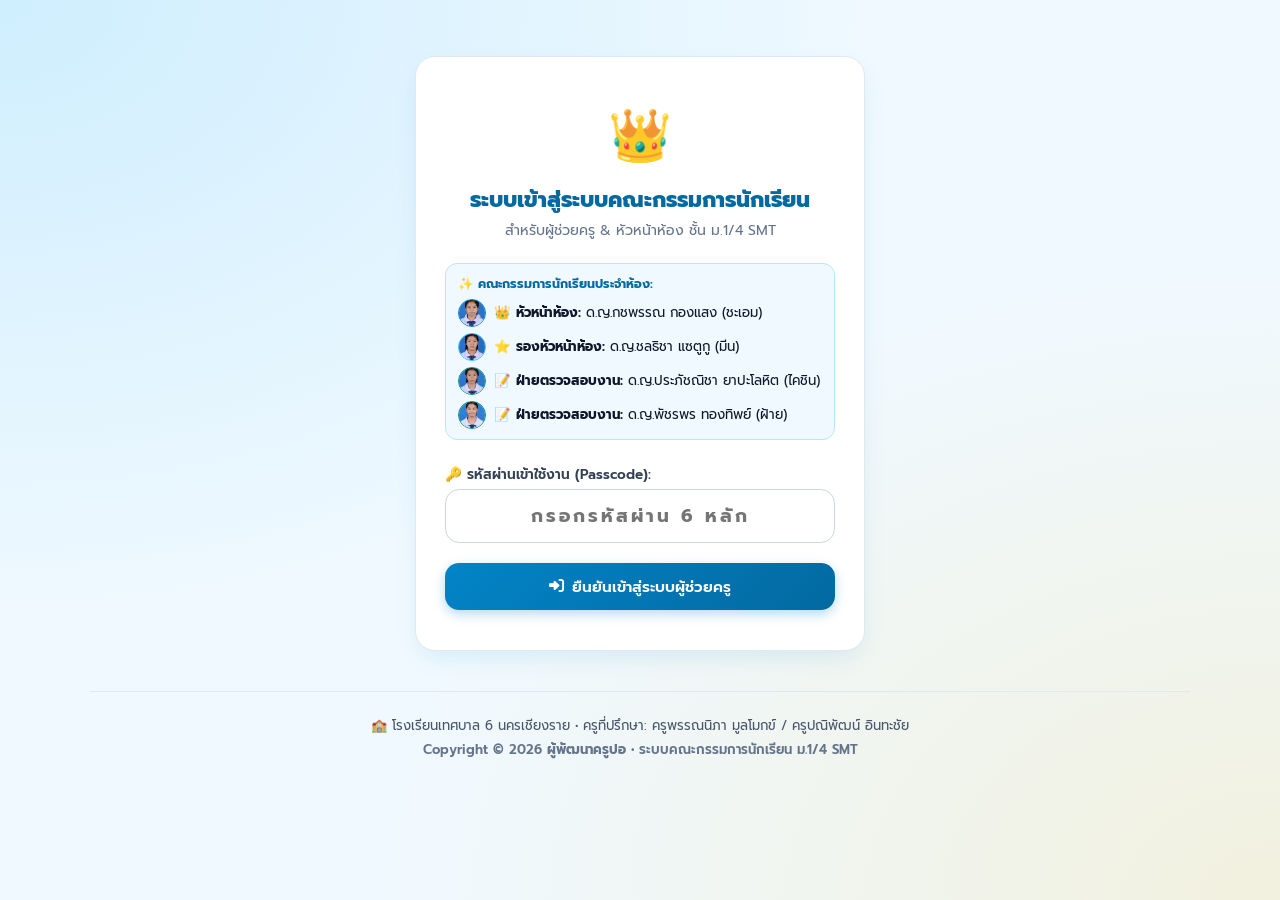
==== leader.html @ 13d7a7a7 "feat: enable bidirectional live task sync between teacher dashboard and student leader portal with t" ====
<!DOCTYPE html>
<html lang="th">
<head>
    <meta charset="UTF-8">
    <meta name="viewport" content="width=device-width, initial-scale=1.0">
    <meta name="theme-color" content="#0284c7">
    <meta name="mobile-web-app-capable" content="yes">
    <meta name="apple-mobile-web-app-capable" content="yes">
    <meta name="apple-mobile-web-app-status-bar-style" content="default">
    <meta name="apple-mobile-web-app-title" content="หัวหน้าห้อง ม.1/4">
    <link rel="manifest" href="manifest.json">
    <link rel="apple-touch-icon" href="apple-touch-icon.png">
    <link rel="icon" type="image/png" href="icon-192.png">
    <link rel="stylesheet" href="https://cdnjs.cloudflare.com/ajax/libs/font-awesome/6.4.0/css/all.min.css">
    <link href="https://fonts.googleapis.com/css2?family=Prompt:wght@300;400;500;600;700;800&family=Mitr:wght@400;500;600;700&family=Sarabun:wght@300;400;500;600;700&display=swap" rel="stylesheet">
    <style>
        :root {
            --primary: #0284c7;
            --primary-light: #38bdf8;
            --primary-dark: #0369a1;
            --accent-gold: #f59e0b;
            --accent-pink: #ec4899;
            --bg-main: #f0f9ff;
            --bg-card: #ffffff;
            --text-main: #0f172a;
            --text-muted: #475569;
            --radius-md: 14px;
            --radius-lg: 20px;
            --shadow-soft: 0 10px 25px -5px rgba(2, 132, 199, 0.12);
        }

        * {
            box-sizing: border-box;
            margin: 0;
            padding: 0;
            font-family: 'Prompt', 'Mitr', 'Sarabun', sans-serif;
        }

        body {
            background-color: var(--bg-main);
            background-image: 
                radial-gradient(at 0% 0%, rgba(56, 189, 248, 0.18) 0px, transparent 50%),
                radial-gradient(at 100% 100%, rgba(251, 191, 36, 0.15) 0px, transparent 50%);
            color: var(--text-main);
            min-height: 100vh;
            padding: 1rem;
        }

        .container {
            max-width: 1100px;
            margin: 0 auto;
        }

        /* Header Panel */
        header {
            background: linear-gradient(135deg, #0284c7 0%, #0369a1 100%);
            color: #ffffff;
            border-radius: var(--radius-lg);
            padding: 1.4rem 1.8rem;
            margin-bottom: 1.2rem;
            box-shadow: 0 8px 25px rgba(2, 132, 199, 0.25);
            display: flex;
            justify-content: space-between;
            align-items: center;
            flex-wrap: wrap;
            gap: 1rem;
        }

        .header-title {
            display: flex;
            align-items: center;
            gap: 14px;
        }

        .leader-badge-icon {
            width: 54px;
            height: 54px;
            background: linear-gradient(135deg, #fef08a 0%, #f59e0b 100%);
            border-radius: 50%;
            display: flex;
            align-items: center;
            justify-content: center;
            font-size: 1.7rem;
            color: #78350f;
            box-shadow: 0 4px 14px rgba(245, 158, 11, 0.45);
            border: 3px solid #ffffff;
        }

        .header-text h1 {
            font-size: 1.35rem;
            font-weight: 800;
            line-height: 1.25;
        }

        .header-text p {
            font-size: 0.86rem;
            opacity: 0.95;
            margin-top: 2px;
        }

        /* Student Officers Banner Box */
        .officers-card {
            background: linear-gradient(135deg, #ffffff 0%, #f0f9ff 100%);
            border: 1.5px solid #bae6fd;
            border-radius: var(--radius-lg);
            padding: 1.2rem 1.5rem;
            margin-bottom: 1.2rem;
            box-shadow: 0 4px 15px rgba(2, 132, 199, 0.06);
        }

        .officers-grid {
            display: grid;
            grid-template-columns: repeat(auto-fit, minmax(280px, 1fr));
            gap: 12px;
            margin-top: 10px;
        }

        .officer-chip {
            background: #ffffff;
            border: 1px solid #e2e8f0;
            border-radius: var(--radius-md);
            padding: 10px 14px;
            display: flex;
            align-items: center;
            gap: 12px;
            box-shadow: 0 2px 8px rgba(0,0,0,0.03);
            transition: transform 0.2s ease;
        }
        .officer-chip:hover {
            transform: translateY(-2px);
            border-color: #38bdf8;
        }

        .officer-img {
            width: 46px;
            height: 46px;
            border-radius: 50%;
            object-fit: cover;
            border: 2px solid #0284c7;
            flex-shrink: 0;
            box-shadow: 0 2px 6px rgba(0,0,0,0.1);
        }

        .officer-tag {
            font-size: 0.72rem;
            font-weight: 700;
            padding: 2px 8px;
            border-radius: 10px;
            display: inline-block;
            margin-bottom: 2px;
        }
        .tag-leader { background: #fef3c7; color: #92400e; border: 1px solid #fde047; }
        .tag-deputy { background: #e0f2fe; color: #0369a1; border: 1px solid #bae6fd; }

        /* Login Card */
        .auth-card {
            background: #ffffff;
            border-radius: var(--radius-lg);
            padding: 2.5rem 1.8rem;
            max-width: 450px;
            margin: 2.5rem auto;
            text-align: center;
            box-shadow: var(--shadow-soft);
            border: 1px solid #e2e8f0;
        }

        .form-control {
            width: 100%;
            padding: 12px 14px;
            border: 1.5px solid #cbd5e1;
            border-radius: var(--radius-md);
            font-size: 0.95rem;
            outline: none;
            transition: all 0.2s ease;
        }
        .form-control:focus {
            border-color: #0284c7;
            box-shadow: 0 0 0 3px rgba(56, 189, 248, 0.25);
        }

        .btn {
            padding: 10px 20px;
            border-radius: var(--radius-md);
            font-size: 0.92rem;
            font-weight: 600;
            cursor: pointer;
            border: none;
            transition: all 0.2s ease;
            display: inline-flex;
            align-items: center;
            justify-content: center;
            gap: 8px;
        }

        .btn-primary {
            background: linear-gradient(135deg, #0284c7 0%, #0369a1 100%);
            color: #ffffff;
            box-shadow: 0 4px 12px rgba(2, 132, 199, 0.3);
        }
        .btn-primary:hover {
            transform: translateY(-1px);
            box-shadow: 0 6px 16px rgba(2, 132, 199, 0.4);
        }

        .btn-danger-sm {
            background: #ef4444;
            color: #ffffff;
            font-size: 0.78rem;
            padding: 4px 8px;
            border-radius: 6px;
        }

        /* Navigation Tabs */
        .nav-tabs {
            display: flex;
            gap: 8px;
            margin-bottom: 1.2rem;
            overflow-x: auto;
            padding-bottom: 4px;
        }

        .tab-btn {
            background: #ffffff;
            border: 1px solid #e2e8f0;
            color: var(--text-muted);
            padding: 11px 18px;
            border-radius: var(--radius-md);
            font-size: 0.9rem;
            font-weight: 600;
            cursor: pointer;
            white-space: nowrap;
            display: flex;
            align-items: center;
            gap: 8px;
            transition: all 0.2s ease;
        }

        .tab-btn i {
            color: #0284c7;
        }

        .tab-btn.active {
            background: #0284c7;
            color: #ffffff;
            border-color: #0284c7;
            box-shadow: 0 4px 12px rgba(2, 132, 199, 0.25);
        }
        .tab-btn.active i {
            color: #ffffff;
        }

        .tab-content {
            display: none;
        }
        .tab-content.active {
            display: block;
        }

        /* Panels & Cards */
        .card {
            background: #ffffff;
            border-radius: var(--radius-lg);
            padding: 1.4rem;
            margin-bottom: 1.2rem;
            border: 1px solid #e2e8f0;
            box-shadow: var(--shadow-soft);
        }

        .table-responsive {
            overflow-x: auto;
        }

        table {
            width: 100%;
            border-collapse: collapse;
            font-size: 0.88rem;
            text-align: left;
        }

        th {
            background: #f0f9ff;
            color: #0369a1;
            padding: 10px 12px;
            font-weight: 700;
            border-bottom: 2px solid #bae6fd;
            white-space: nowrap;
        }

        td {
            padding: 10px 12px;
            border-bottom: 1px solid #f1f5f9;
        }

        tr:hover {
            background: #f8fafc;
        }

        .badge {
            padding: 4px 10px;
            border-radius: 12px;
            font-size: 0.78rem;
            font-weight: 600;
            display: inline-block;
        }
        .badge-success { background: #dcfce7; color: #15803d; }
        .badge-warning { background: #fef3c7; color: #b45309; }
        .badge-danger { background: #fee2e2; color: #b91c1c; }
        .badge-blue { background: #e0f2fe; color: #0369a1; }
        .badge-purple { background: #f3e8ff; color: #7e22ce; }

        footer {
            text-align: center;
            padding: 1.5rem 0;
            color: var(--text-muted);
            font-size: 0.82rem;
            border-top: 1px solid #e2e8f0;
            margin-top: 2rem;
        }
    </style>
</head>
<body>

    <div class="container">

        <!-- Login Screen -->
        <div id="auth-screen" class="auth-card">
            <div style="font-size:3.2rem; margin-bottom:8px;">👑</div>
            <h2 style="color:#0369a1; font-weight:800; font-size:1.35rem; margin-bottom:4px;">ระบบเข้าสู่ระบบคณะกรรมการนักเรียน</h2>
            <p style="color:#64748b; font-size:0.88rem; margin-bottom:1.4rem;">สำหรับผู้ช่วยครู & หัวหน้าห้อง ชั้น ม.1/4 SMT</p>

            <!-- Student Leaders Preview Badges -->
            <div style="background:#f0f9ff; border:1px solid #bae6fd; border-radius:12px; padding:10px 12px; margin-bottom:1.5rem; text-align:left;">
                <div style="font-size:0.78rem; font-weight:700; color:#0369a1; margin-bottom:6px;">✨ คณะกรรมการนักเรียนประจำห้อง:</div>
                <div style="display:flex; flex-direction:column; gap:6px;">
                    <div style="display:flex; align-items:center; gap:8px; font-size:0.83rem;">
                        <img src="photos/19186.jpg" onerror="this.src='https://ui-avatars.com/api/?name=K+K&background=0284c7&color=fff'" style="width:28px; height:28px; border-radius:50%; object-fit:cover; border:1px solid #0284c7;">
                        <span>👑 <strong>หัวหน้าห้อง:</strong> ด.ญ.กชพรรณ กองแสง (ชะเอม)</span>
                    </div>
                    <div style="display:flex; align-items:center; gap:8px; font-size:0.83rem;">
                        <img src="photos/19187.jpg" onerror="this.src='https://ui-avatars.com/api/?name=C+S&background=38bdf8&color=fff'" style="width:28px; height:28px; border-radius:50%; object-fit:cover; border:1px solid #38bdf8;">
                        <span>⭐ <strong>รองหัวหน้าห้อง:</strong> ด.ญ.ชลธิชา แซตูกู (มีน)</span>
                    </div>
                    <div style="display:flex; align-items:center; gap:8px; font-size:0.83rem;">
                        <img src="photos/19201.jpg" onerror="this.src='https://ui-avatars.com/api/?name=P+Y&background=059669&color=fff'" style="width:28px; height:28px; border-radius:50%; object-fit:cover; border:1px solid #059669;">
                        <span>📝 <strong>ฝ่ายตรวจสอบงาน:</strong> ด.ญ.ประภัชณิชา ยาปะโลหิต (ไคชิน)</span>
                    </div>
                    <div style="display:flex; align-items:center; gap:8px; font-size:0.83rem;">
                        <img src="photos/19203.jpg" onerror="this.src='https://ui-avatars.com/api/?name=P+T&background=059669&color=fff'" style="width:28px; height:28px; border-radius:50%; object-fit:cover; border:1px solid #059669;">
                        <span>📝 <strong>ฝ่ายตรวจสอบงาน:</strong> ด.ญ.พัชรพร ทองทิพย์ (ฝ้าย)</span>
                    </div>
                </div>
            </div>

            <form id="form-leader-login" onsubmit="event.preventDefault(); handleLeaderLogin();">
                <div style="margin-bottom:1.2rem; text-align:left;">
                    <label style="font-size:0.85rem; font-weight:600; color:#334155; display:block; margin-bottom:4px;">🔑 รหัสผ่านเข้าใช้งาน (Passcode):</label>
                    <input type="password" id="leader-pin-input" class="form-control" placeholder="กรอกรหัสผ่าน 6 หลัก" required style="text-align:center; font-size:1.15rem; letter-spacing:3px; font-weight:700;">
                </div>
                <button type="submit" class="btn btn-primary" style="width:100%; padding:12px; font-size:0.95rem;">
                    <i class="fa-solid fa-right-to-bracket"></i> ยืนยันเข้าสู่ระบบผู้ช่วยครู
                </button>
            </form>
        </div>

        <!-- Main Leader App Portal -->
        <div id="leader-portal-screen" style="display:none;">

            <!-- Header -->
            <header>
                <div class="header-title">
                    <div class="leader-badge-icon">👑</div>
                    <div class="header-text">
                        <h1>ระบบผู้ช่วยครู & คณะกรรมการนักเรียน (ม.1/4 SMT)</h1>
                        <p>🏫 โรงเรียนเทศบาล 6 นครเชียงราย • ห้องเรียนประจำ 332</p>
                    </div>
                </div>
                <div style="display:flex; gap:8px; align-items:center; flex-wrap:wrap;">
                    <button type="button" class="btn btn-pwa-install" onclick="showPwaInstallModal()" style="background:#fef3c7; color:#92400e; border:1px solid #fde68a; font-size:0.85rem; font-weight:700; display:inline-flex; align-items:center; gap:6px;">
                        <i class="fa-solid fa-mobile-screen"></i> 📲 ติดตั้งลงมือถือ
                    </button>
                    <button onclick="handleLeaderLogout()" class="btn" style="background:rgba(255,255,255,0.2); color:#fff; border:1px solid rgba(255,255,255,0.4); font-size:0.85rem;">
                        <i class="fa-solid fa-right-from-bracket"></i> ออกจากระบบ
                    </button>
                </div>
            </header>

            <!-- Student Officers Showcase Box -->
            <div class="officers-card">
                <div style="display:flex; justify-content:space-between; align-items:center; flex-wrap:wrap; gap:8px;">
                    <h3 style="font-size:1rem; color:#0369a1; margin:0; display:flex; align-items:center; gap:8px;">
                        <i class="fa-solid fa-award" style="color:#f59e0b;"></i> คณะกรรมการประจำห้อง ม.1/4 SMT (ปีการศึกษา 2569)
                    </h3>
                    <span style="font-size:0.78rem; background:#e0f2fe; color:#0284c7; padding:3px 10px; border-radius:12px; font-weight:600;">✨ ผู้ช่วยครูประจำชั้น</span>
                </div>
                <div class="officers-grid">
                    <div class="officer-chip">
                        <img src="photos/19186.jpg" onerror="this.src='https://ui-avatars.com/api/?name=K+K&background=0284c7&color=fff'" class="officer-img">
                        <div>
                            <span class="officer-tag tag-leader">👑 หัวหน้าห้อง</span>
                            <div style="font-size:0.9rem; font-weight:700; color:#0f172a;">ด.ญ.กชพรรณ กองแสง (ชะเอม)</div>
                            <div style="font-size:0.78rem; color:#64748b;">เลขที่ 18 | รหัสประจำตัว 19186</div>
                        </div>
                    </div>

                    <div class="officer-chip">
                        <img src="photos/19187.jpg" onerror="this.src='https://ui-avatars.com/api/?name=C+S&background=38bdf8&color=fff'" class="officer-img">
                        <div>
                            <span class="officer-tag tag-deputy">⭐ รองหัวหน้าห้อง</span>
                            <div style="font-size:0.9rem; font-weight:700; color:#0f172a;">ด.ญ.ชลธิชา แซตูกู (มีน)</div>
                            <div style="font-size:0.78rem; color:#64748b;">เลขที่ 19 | รหัสประจำตัว 19187</div>
                        </div>
                    </div>

                    <div class="officer-chip">
                        <img src="photos/19201.jpg" onerror="this.src='https://ui-avatars.com/api/?name=P+Y&background=059669&color=fff'" class="officer-img" style="border-color:#059669;">
                        <div>
                            <span class="officer-tag" style="background:#d1fae5; color:#047857; border:1px solid #a7f3d0;">📝 ฝ่ายตรวจสอบงาน</span>
                            <div style="font-size:0.9rem; font-weight:700; color:#0f172a;">ด.ญ.ประภัชณิชา ยาปะโลหิต (ไคชิน)</div>
                            <div style="font-size:0.78rem; color:#64748b;">เลขที่ 33 | รหัสประจำตัว 19201</div>
                        </div>
                    </div>

                    <div class="officer-chip">
                        <img src="photos/19203.jpg" onerror="this.src='https://ui-avatars.com/api/?name=P+T&background=059669&color=fff'" class="officer-img" style="border-color:#059669;">
                        <div>
                            <span class="officer-tag" style="background:#d1fae5; color:#047857; border:1px solid #a7f3d0;">📝 ฝ่ายตรวจสอบงาน</span>
                            <div style="font-size:0.9rem; font-weight:700; color:#0f172a;">ด.ญ.พัชรพร ทองทิพย์ (ฝ้าย)</div>
                            <div style="font-size:0.78rem; color:#64748b;">เลขที่ 35 | รหัสประจำตัว 19203</div>
                        </div>
                    </div>
                </div>
            </div>

            <!-- Navigation Tabs -->
            <div class="nav-tabs">
                <button class="tab-btn active" onclick="switchLeaderTab('tab-tasks')">
                    <i class="fa-solid fa-list-check"></i> 1. เช็คงานค้างเพื่อนในห้อง
                </button>
                <button class="tab-btn" onclick="switchLeaderTab('tab-midterm')">
                    <i class="fa-solid fa-square-poll-vertical"></i> 2. ดูคะแนนกลางภาครวม
                </button>
                <button class="tab-btn" onclick="switchLeaderTab('tab-schedule')">
                    <i class="fa-solid fa-calendar-days"></i> 3. ตารางเรียน ม.1/4
                </button>
                <button class="tab-btn" onclick="switchLeaderTab('tab-duty')">
                    <i class="fa-solid fa-broom"></i> 4. ตารางเวร ม.1/4
                </button>
            </div>

            <!-- Tab 1: Homework Tasks Management -->
            <div id="tab-tasks" class="tab-content active">
                <div class="card">
                    
                    <!-- Add Task Form Box -->
                    <div style="background:#f8fafc; border:1.5px solid #e2e8f0; border-radius:14px; padding:1.2rem; margin-bottom:1.5rem;">
                        <div style="display:flex; justify-content:space-between; align-items:center; margin-bottom:12px;">
                            <h3 style="font-size:1.05rem; color:#0369a1; margin:0; display:flex; align-items:center; gap:8px;">
                                <i class="fa-solid fa-file-circle-plus" style="color:#0284c7;"></i> สั่งการบ้าน / เพิ่มรายการภาระงานค้างใหม่:
                            </h3>
                            <span style="font-size:0.75rem; background:#dcfce7; color:#166534; padding:2px 8px; border-radius:6px; font-weight:700;">
                                🟢 ออนไลน์เรียลไทม์
                            </span>
                        </div>

                        <form id="form-add-leader-task" onsubmit="event.preventDefault(); saveLeaderNewTask();">
                            <div style="display:grid; grid-template-columns: repeat(auto-fit, minmax(220px, 1fr)); gap:12px; margin-bottom:12px;">
                                <div>
                                    <label style="font-size:0.82rem; font-weight:700; color:#334155; display:block; margin-bottom:4px;">📚 1. เลือกรายวิชา:</label>
                                    <select id="leader-task-subject" class="form-control" required style="font-weight:600; color:#0f172a;">
                                        <option value="">-- กรุณาเลือกรายวิชา --</option>
                                        <option value="คณิตศาสตร์พื้นฐาน">📐 คณิตศาสตร์พื้นฐาน</option>
                                        <option value="คณิตศาสตร์เพิ่มเติม 1">📊 คณิตศาสตร์เพิ่มเติม 1</option>
                                        <option value="คณิตศาสตร์เพิ่มเติม 2">📈 คณิตศาสตร์เพิ่มเติม 2</option>
                                        <option value="ภาษาไทย">📖 ภาษาไทย</option>
                                        <option value="ภาษาอังกฤษพื้นฐาน">🇬🇧 ภาษาอังกฤษพื้นฐาน</option>
                                        <option value="ภาษาอังกฤษเพื่อการสื่อสาร">🗣️ ภาษาอังกฤษเพื่อการสื่อสาร</option>
                                        <option value="ภาษาอังกฤษ อ่าน-เขียน">✍️ ภาษาอังกฤษ อ่าน-เขียน</option>
                                        <option value="วิทยาศาสตร์พื้นฐาน">🔬 วิทยาศาสตร์พื้นฐาน</option>
                                        <option value="วิทยาศาสตร์โลกทั้งระบบ (SMT)">🌍 วิทยาศาสตร์โลกทั้งระบบ (SMT)</option>
                                        <option value="วิทยาศาสตร์ปฏิบัติการ (SMT)">🧪 วิทยาศาสตร์ปฏิบัติการ (SMT)</option>
                                        <option value="สังคมศึกษา">🌏 สังคมศึกษา</option>
                                        <option value="ประวัติศาสตร์">🏛️ ประวัติศาสตร์</option>
                                        <option value="ภาษาจีน">🇨🇳 ภาษาจีน</option>
                                        <option value="สุขศึกษาและพลศึกษา">⚽ สุขศึกษาและพลศึกษา</option>
                                        <option value="ศิลปะ/ดนตรี/นาฏศิลป์">🎨 ศิลปะ/ดนตรี/นาฏศิลป์</option>
                                        <option value="การงานอาชีพ/คอมพิวเตอร์">💻 การงานอาชีพ/คอมพิวเตอร์</option>
                                        <option value="กิจกรรมแนะแนว/โฮมรูม">🏫 กิจกรรมแนะแนว/โฮมรูม</option>
                                    </select>
                                </div>
                                <div>
                                    <label style="font-size:0.82rem; font-weight:700; color:#334155; display:block; margin-bottom:4px;">📝 2. ชื่องาน / ภาระงานที่สั่ง:</label>
                                    <input type="text" id="leader-task-title" class="form-control" placeholder="เช่น แบบฝึกหัดหน้า 45 ข้อ 1-5" required>
                                </div>
                                <div>
                                    <label style="font-size:0.82rem; font-weight:700; color:#334155; display:block; margin-bottom:4px;">📅 3. กำหนดส่ง:</label>
                                    <input type="text" id="leader-task-due" class="form-control" placeholder="เช่น วันศุกร์นี้, 15 ส.ค., ในคาบถัดไป" required>
                                </div>
                            </div>

                            <!-- Target Students Option Selector -->
                            <div style="background:#ffffff; border:1px solid #cbd5e1; border-radius:10px; padding:12px; margin-bottom:12px;">
                                <label style="font-size:0.82rem; font-weight:700; color:#334155; display:block; margin-bottom:8px;">
                                    🎯 4. กำหนดนักเรียนที่ต้องส่งงานนี้:
                                </label>
                                <div style="display:flex; gap:16px; flex-wrap:wrap; margin-bottom:8px;">
                                    <label style="display:flex; align-items:center; gap:6px; cursor:pointer; font-size:0.85rem; font-weight:600; color:#0369a1;">
                                        <input type="radio" name="leader_target_mode" value="all" checked onchange="toggleLeaderTargetMode(this.value)">
                                        <span>👥 สั่งงานทั้งห้อง (39 คน) [ค่าเริ่มต้น]</span>
                                    </label>
                                    <label style="display:flex; align-items:center; gap:6px; cursor:pointer; font-size:0.85rem; font-weight:600; color:#dc2626;">
                                        <input type="radio" name="leader_target_mode" value="custom" onchange="toggleLeaderTargetMode(this.value)">
                                        <span>⚠️ ระบุเฉพาะเพื่อนที่ค้างส่ง (เลือกรายบุคคล)</span>
                                    </label>
                                </div>

                                <!-- Custom Student Picker Grid -->
                                <div id="leader-student-picker-box" style="display:none; border-top:1px dashed #bae6fd; padding-top:10px; margin-top:6px;">
                                    <div style="display:flex; justify-content:space-between; align-items:center; margin-bottom:8px; flex-wrap:wrap; gap:6px;">
                                        <span style="font-size:0.8rem; font-weight:700; color:#dc2626;">
                                            <i class="fa-solid fa-list-check"></i> ติ๊ก ✔️ หน้าชื่อเพื่อนที่ค้างส่ง:
                                        </span>
                                        <div style="display:flex; gap:6px; flex-wrap:wrap;">
                                            <button type="button" onclick="setLeaderGroupCbs(1, 10)" style="background:#e0f2fe; color:#0369a1; border:1px solid #bae6fd; font-size:0.75rem; padding:2px 8px; border-radius:4px; cursor:pointer; font-weight:600;">เลขที่ 1-10</button>
                                            <button type="button" onclick="setLeaderGroupCbs(11, 20)" style="background:#fef3c7; color:#92400e; border:1px solid #fde68a; font-size:0.75rem; padding:2px 8px; border-radius:4px; cursor:pointer; font-weight:600;">เลขที่ 11-20</button>
                                            <button type="button" onclick="setLeaderGroupCbs(21, 30)" style="background:#dcfce7; color:#166534; border:1px solid #bbf7d0; font-size:0.75rem; padding:2px 8px; border-radius:4px; cursor:pointer; font-weight:600;">เลขที่ 21-30</button>
                                            <button type="button" onclick="setLeaderGroupCbs(31, 39)" style="background:#fae8ff; color:#86198f; border:1px solid #f5d0fe; font-size:0.75rem; padding:2px 8px; border-radius:4px; cursor:pointer; font-weight:600;">เลขที่ 31-39</button>
                                            <button type="button" onclick="setLeaderAllCbs(true)" style="background:#0284c7; color:#fff; border:none; font-size:0.75rem; padding:2px 8px; border-radius:4px; cursor:pointer; font-weight:600;">เลือกทั้งหมด</button>
                                            <button type="button" onclick="setLeaderAllCbs(false)" style="background:#f1f5f9; color:#64748b; border:1px solid #cbd5e1; font-size:0.75rem; padding:2px 8px; border-radius:4px; cursor:pointer; font-weight:600;">ล้างออก</button>
                                        </div>
                                    </div>
                                    <div id="leader-student-checklist-grid" style="display:grid; grid-template-columns: repeat(auto-fit, minmax(210px, 1fr)); gap:6px; max-height:260px; overflow-y:auto; padding:4px;">
                                        <!-- Rendered by JS -->
                                    </div>
                                </div>
                            </div>

                            <!-- 5. Smart Photo / File Attachment Section -->
                            <div style="background:#f0f9ff; border:1.5px dashed #7dd3fc; border-radius:10px; padding:12px 14px; margin-bottom:14px;">
                                <div style="display:flex; justify-content:space-between; align-items:center; flex-wrap:wrap; gap:8px; margin-bottom:8px;">
                                    <span style="font-size:0.85rem; font-weight:700; color:#0369a1;">
                                        <i class="fa-solid fa-paperclip"></i> 📷 5. แนบรูปถ่ายใบงาน / กระดานสั่งงาน (ถ้ามี):
                                    </span>
                                    <div style="display:flex; gap:8px;">
                                        <label for="leader-camera-input" style="background:#0284c7; color:#fff; font-size:0.78rem; font-weight:700; padding:5px 12px; border-radius:8px; cursor:pointer; display:inline-flex; align-items:center; gap:5px; box-shadow:0 2px 6px rgba(2,132,199,0.25);">
                                            <i class="fa-solid fa-camera"></i> ถ่ายรูปทันที
                                        </label>
                                        <input type="file" id="leader-camera-input" accept="image/*" capture="environment" style="display:none;" onchange="handleLeaderFileSelect(event)">
                                        
                                        <label for="leader-file-input" style="background:#ffffff; color:#0369a1; border:1px solid #7dd3fc; font-size:0.78rem; font-weight:700; padding:5px 12px; border-radius:8px; cursor:pointer; display:inline-flex; align-items:center; gap:5px;">
                                            <i class="fa-solid fa-images"></i> เลือกรูป/ไฟล์
                                        </label>
                                        <input type="file" id="leader-file-input" accept="image/*,application/pdf,.doc,.docx,.xls,.xlsx" multiple style="display:none;" onchange="handleLeaderFileSelect(event)">
                                    </div>
                                </div>
                                <div id="leader-file-preview-grid" style="display:none; flex-wrap:wrap; gap:8px; margin-top:8px;">
                                    <!-- Dynamic File Badges -->
                                </div>
                                <div style="font-size:0.74rem; color:#64748b; margin-top:4px;">
                                    * มีระบบบีบอัดภาพอัตโนมัติ (Smart Compression) ภาพคมชัด โหลดไว ไม่เปลืองเน็ต
                                </div>
                            </div>

                            <div style="display:flex; justify-content:space-between; align-items:center; flex-wrap:wrap; gap:10px;">
                                <div style="font-size:0.8rem; color:#64748b;">
                                    * เมื่อสร้างงานแล้ว ระบบจะซิงค์ขึ้น Cloud ออนไลน์ทันที สามารถกดปุ่ม <strong>🟢 ส่งแล้ว</strong> เพื่อตัดชื่อเพื่อนได้แบบเรียลไทม์
                                </div>
                                <button type="submit" class="btn btn-primary" style="padding:8px 18px;">
                                    <i class="fa-solid fa-plus"></i> บันทึกเพิ่มงานค้าง
                                </button>
                            </div>
                        </form>
                    </div>

                    <!-- Active Tasks Header & Sync Bar -->
                    <div style="display:flex; justify-content:space-between; align-items:center; flex-wrap:wrap; gap:10px; margin-bottom:12px;">
                        <div>
                            <h4 style="font-size:1rem; color:#0f172a; margin:0; display:flex; align-items:center; gap:6px;">
                                <i class="fa-solid fa-list-check" style="color:#0284c7;"></i> รายการการบ้านที่กำลังดำเนินการ:
                            </h4>
                            <div id="leader-cloud-status" style="font-size:0.8rem; color:#16a34a; margin-top:3px; display:flex; align-items:center; gap:5px; font-weight:700;">
                                <i class="fa-solid fa-satellite-dish" style="color:#16a34a;"></i> <span id="leader-cloud-text">เชื่อมต่อระบบคลาวด์ออนไลน์: ซิงค์เรียลไทม์กับคุณครู & ผู้ปกครอง 🟢</span>
                            </div>
                        </div>
                        <div style="display:flex; gap:8px; flex-wrap:wrap;">
                            <button type="button" id="btn-refresh-leader-tasks" class="btn" onclick="refreshLeaderTasksFromCloud()" style="background:#f0fdf4; color:#166534; border:1px solid #86efac; padding:6px 12px; font-size:0.82rem; font-weight:600; cursor:pointer;">
                                <i class="fa-solid fa-arrows-rotate"></i> 🔄 ดึงข้อมูลล่าสุดจากคลาวด์
                            </button>
                            <button type="button" class="btn btn-primary" onclick="copyParentShareLink()" style="background:#0284c7; padding:6px 12px; font-size:0.82rem;">
                                <i class="fa-solid fa-share-nodes"></i> 📲 คัดลอกลิงก์ส่งให้ผู้ปกครอง
                            </button>
                            <button type="button" class="btn" onclick="copyTasksSummaryText()" style="background:#f1f5f9; color:#0f172a; border:1px solid #cbd5e1; padding:6px 12px; font-size:0.82rem;">
                                <i class="fa-solid fa-copy"></i> 📋 คัดลอกสรุปข้อความงานค้าง
                            </button>
                        </div>
                    </div>

                    <!-- Active Tasks Display -->
                    <div id="leader-active-tasks-list">
                        <!-- Dynamic Active Homework Tasks -->
                    </div>
                </div>
            </div>

            <!-- Tab 2: Midterm Scores View -->
            <div id="tab-midterm" class="tab-content">
                <div class="card">
                    <h3 style="font-size:1.1rem; color:#0369a1; margin-bottom:1rem; display:flex; align-items:center; gap:8px;">
                        <i class="fa-solid fa-square-poll-vertical" style="color:#0284c7;"></i> ตารางตรวจสอบคะแนนสอบกลางภาคเรียนที่ 1 / 2569 (ห้อง ม.1/4 SMT)
                    </h3>
                    <div class="table-responsive">
                        <table style="min-width:860px;">
                            <thead>
                                <tr>
                                    <th style="width:50px; text-align:center;">เลขที่</th>
                                    <th style="width:80px;">รหัส</th>
                                    <th>ชื่อ-นามสกุล</th>
                                    <th style="text-align:center;">อังเพื่อสื่อสาร</th>
                                    <th style="text-align:center;">สังคมศึกษา</th>
                                    <th style="text-align:center; background:#fef3c7; color:#92400e;">ประวัติศาสตร์ (20)</th>
                                    <th style="text-align:center;">คณิตพื้นฐาน</th>
                                    <th style="text-align:center;">ภาษาไทย</th>
                                    <th style="text-align:center;">คณิตเพิ่ม 1</th>
                                    <th style="text-align:center;">คณิตเพิ่ม 2</th>
                                    <th style="text-align:center;">ภาษาจีน</th>
                                    <th style="text-align:center;">อังพื้นฐาน</th>
                                    <th style="text-align:center;">วิทย์พื้นฐาน</th>
                                    <th style="text-align:center; background:#d1fae5; color:#065f46;">วิทย์โลก (40)</th>
                                    <th style="text-align:center;">อังอ่าน-เขียน</th>
                                    <th style="text-align:center; background:#fef3c7; color:#92400e;">วิทย์ปฏิบัติ (30)</th>
                                    <th style="text-align:center; background:#e0f2fe; color:#0369a1;">คะแนนรวม (275)</th>
                                    <th style="text-align:center;">ร้อยละ</th>
                                </tr>
                            </thead>
                            <tbody id="leader-midterm-tbody">
                                <!-- Dynamic Midterm Scores -->
                            </tbody>
                        </table>
                    </div>
                </div>
            </div>

            <!-- Tab 3: Class Timetable -->
            <div id="tab-schedule" class="tab-content">
                <div class="card">
                    <h3 style="font-size:1.1rem; color:#0369a1; margin-bottom:1rem; display:flex; align-items:center; gap:8px;">
                        <i class="fa-solid fa-calendar-days" style="color:#0284c7;"></i> ตารางเรียน ชั้น ม.1/4 (ห้องเรียนประจำ 332)
                    </h3>
                    <div class="table-responsive">
                        <table style="min-width:780px;">
                            <thead>
                                <tr style="background:#f0f9ff; color:#0369a1;">
                                    <th style="width:85px;">วัน / เวลา</th>
                                    <th>คาบ 1<br><small style="font-weight:400; font-size:0.75rem;">08.20-09.10</small></th>
                                    <th>คาบ 2<br><small style="font-weight:400; font-size:0.75rem;">09.10-10.00</small></th>
                                    <th style="background:#f1f5f9; color:#64748b; font-size:0.76rem; width:70px;">พัก 20 นาที<br><small style="font-weight:400; font-size:0.72rem;">10.00-10.20</small></th>
                                    <th>คาบ 4<br><small style="font-weight:400; font-size:0.75rem;">10.20-11.10</small></th>
                                    <th>คาบ 5<br><small style="font-weight:400; font-size:0.75rem;">11.10-12.00</small></th>
                                    <th style="background:#f1f5f9; color:#64748b; font-size:0.76rem; width:80px;">พักทานอาหาร<br><small style="font-weight:400; font-size:0.72rem;">12.00-12.50</small></th>
                                    <th>คาบ 7<br><small style="font-weight:400; font-size:0.75rem;">12.50-13.40</small></th>
                                    <th>คาบ 8<br><small style="font-weight:400; font-size:0.75rem;">13.40-14.30</small></th>
                                    <th>คาบ 9<br><small style="font-weight:400; font-size:0.75rem;">14.30-15.20</small></th>
                                    <th>คาบ 10<br><small style="font-weight:400; font-size:0.75rem;">15.20-16.10</small></th>
                                </tr>
                            </thead>
                            <tbody>
                                <tr>
                                    <td style="background:#fef9c3; font-weight:700; color:#854d0e;">จันทร์</td>
                                    <td><strong>อบรม</strong><br><small style="color:#64748b;">โฮมรูม</small></td>
                                    <td><strong>อ21201</strong><br><small style="color:#475569;">ครูพัชรินทร์ (332)</small></td>
                                    <td rowspan="5" style="background:#f8fafc; color:#94a3b8; font-size:0.75rem; writing-mode:vertical-lr; text-align:center;">พักผ่อน</td>
                                    <td><strong>ว21101</strong><br><small style="color:#475569;">ครูอังคณา (332)</small></td>
                                    <td><strong>ค21201</strong><br><small style="color:#475569;">ครูเปรมฤดี (332)</small></td>
                                    <td rowspan="5" style="background:#f8fafc; color:#94a3b8; font-size:0.75rem; writing-mode:vertical-lr; text-align:center;">พักทานอาหาร</td>
                                    <td><strong>ท21101</strong><br><small style="color:#475569;">ครูพรรณนิภา (332)</small></td>
                                    <td><strong>ศ21101</strong><br><small style="color:#475569;">ครูอุกฤษฎ์ (332)</small></td>
                                    <td><strong>ว21201</strong><br><small style="color:#475569;">ครูวราวุฒิ (231)</small></td>
                                    <td><strong>ว21201</strong><br><small style="color:#475569;">ครูวราวุฒิ (231)</small></td>
                                </tr>
                                <tr>
                                    <td style="background:#fce7f3; font-weight:700; color:#9d174d;">อังคาร</td>
                                    <td><strong>อ21201</strong><br><small style="color:#475569;">ครูพัชรินทร์ (332)</small></td>
                                    <td><strong>ส21101</strong><br><small style="color:#475569;">ครูธนาวัฒน์ (332)</small></td>
                                    <td><strong>ว20202</strong><br><small style="color:#475569;">ครูเขตตะวัน (341)</small></td>
                                    <td><strong>อ21101</strong><br><small style="color:#475569;">ครูดิ่งธิวา (332)</small></td>
                                    <td><strong>ท21101</strong><br><small style="color:#475569;">ครูพรรณนิภา (332)</small></td>
                                    <td><strong>ค21101</strong><br><small style="color:#475569;">ครูศิริลักษณ์ (332)</small></td>
                                    <td><strong>ว20201</strong><br><small style="color:#475569;">ครูชงโค (332)</small></td>
                                    <td><strong>พ21102</strong><br><small style="color:#475569;">ครูภิษกินติ์ (ว่ายน้ำ)</small></td>
                                </tr>
                                <tr>
                                    <td style="background:#dcfce7; font-weight:700; color:#166534;">พุธ</td>
                                    <td><strong>ว21103</strong><br><small style="color:#475569;">ครูวริศลา (321)</small></td>
                                    <td><strong>ว21103</strong><br><small style="color:#475569;">ครูวริศลา (321)</small></td>
                                    <td><strong>จ21201</strong><br><small style="color:#475569;">ครูนภัสสนันท์ (332)</small></td>
                                    <td><strong>ค21203</strong><br><small style="color:#475569;">ครูกมลลักษณ์ (332)</small></td>
                                    <td><strong>ส21101</strong><br><small style="color:#475569;">ครูธนาวัฒน์ (332)</small></td>
                                    <td><strong>ว21101</strong><br><small style="color:#475569;">ครูอังคณา (221)</small></td>
                                    <td><strong>ว21101</strong><br><small style="color:#475569;">ครูอังคณา (221)</small></td>
                                    <td><strong>ชุมนุม</strong><br><small style="color:#64748b;">กิจกรรมชุมนุม</small></td>
                                </tr>
                                <tr>
                                    <td style="background:#ffedd5; font-weight:700; color:#9a3412;">พฤหัสฯ</td>
                                    <td><strong>ค21201</strong><br><small style="color:#475569;">ครูเปรมฤดี (332)</small></td>
                                    <td><strong>ส21102</strong><br><small style="color:#475569;">ครูธีร์สุดา (332)</small></td>
                                    <td><strong>ท21101</strong><br><small style="color:#475569;">ครูพรรณนิภา (332)</small></td>
                                    <td><strong>แนะแนว</strong><br><small style="color:#475569;">ครูฐิติพร (332)</small></td>
                                    <td><strong>ค21101</strong><br><small style="color:#475569;">ครูศิริลักษณ์ (332)</small></td>
                                    <td><strong>อ21101</strong><br><small style="color:#475569;">ครูดิ่งธิวา (332)</small></td>
                                    <td><strong>อ21203</strong><br><small style="color:#475569;">ครู Chang (332)</small></td>
                                    <td><strong>ง21101</strong><br><small style="color:#475569;">ครูสิริพรรณ (332)</small></td>
                                </tr>
                                <tr>
                                    <td style="background:#e0f2fe; font-weight:700; color:#0369a1;">ศุกร์</td>
                                    <td><strong>อ21101</strong><br><small style="color:#475569;">ครูดิ่งธิวา (332)</small></td>
                                    <td><strong>อ21203</strong><br><small style="color:#475569;">ครู Chang (332)</small></td>
                                    <td><strong>ส21101</strong><br><small style="color:#475569;">ครูธนาวัฒน์ (332)</small></td>
                                    <td><strong>ค21101</strong><br><small style="color:#475569;">ครูศิริลักษณ์ (332)</small></td>
                                    <td><strong>พ21101</strong><br><small style="color:#475569;">ครูศักรินทร์ (332)</small></td>
                                    <td><strong>ค21201</strong><br><small style="color:#475569;">ครูเปรมฤดี (332)</small></td>
                                    <td><strong>จ21201</strong><br><small style="color:#475569;">ครูนภัสสนันท์ (332)</small></td>
                                    <td><strong>ค้นคว้า</strong><br><small style="color:#64748b;">กิจกรรมค้นคว้า</small></td>
                                </tr>
                            </tbody>
                        </table>
                    </div>
                </div>
            </div>

            <!-- Tab 4: Daily Duty Roster -->
            <div id="tab-duty" class="tab-content">
                <div class="card">
                    <h3 style="font-size:1.1rem; color:#0369a1; margin-bottom:1rem; display:flex; align-items:center; gap:8px;">
                        <i class="fa-solid fa-broom" style="color:#0284c7;"></i> ตารางเวรทำความสะอาด & เวรจิตอาสาศูนย์จีน (ม.1/4)
                    </h3>
                    <div style="display:grid; grid-template-columns: repeat(auto-fit, minmax(280px, 1fr)); gap:12px;" id="leader-duty-cards-container">
                        <!-- Dynamic Duty Cards per day -->
                    </div>
                </div>
            </div>

        </div>

        <footer>
            <p>🏫 โรงเรียนเทศบาล 6 นครเชียงราย • ครูที่ปรึกษา: ครูพรรณนิภา มูลโมกข์ / ครูปณิพัฒน์ อินทะชัย</p>
            <p style="margin-top:4px; font-weight:600; color:#64748b;">
                Copyright © 2026 <strong>ผู้พัฒนาครูปอ</strong> • ระบบคณะกรรมการนักเรียน ม.1/4 SMT
            </p>
        </footer>

    </div>

    <script src="real_db.js?v=20260921_v3"></script>
    <script>
        const LEADER_PIN = "104104";
        let pendingTasks = [];
        let autoSyncTimer = null;

        function loadLeaderTasks() {
            if (typeof window.getMergedPendingTasks === 'function') {
                pendingTasks = window.getMergedPendingTasks();
            } else {
                try {
                    pendingTasks = JSON.parse(localStorage.getItem('pending_homework_tasks')) || [];
                } catch(e) { pendingTasks = []; }
            }
        }

        async function refreshLeaderTasksFromCloud() {
            const btn = document.getElementById('btn-refresh-leader-tasks');
            const statusText = document.getElementById('leader-cloud-text');
            if (btn) {
                btn.innerHTML = '<i class="fa-solid fa-spinner fa-spin"></i> กำลังดึงข้อมูล...';
                btn.disabled = true;
            }
            if (statusText) {
                statusText.textContent = 'กำลังตรวจสอบข้อมูลจากคลาวด์...';
            }

            if (typeof window.syncTasksWithCloud === 'function') {
                try {
                    const latest = await window.syncTasksWithCloud();
                    if (latest && Array.isArray(latest)) {
                        pendingTasks = latest;
                        renderLeaderTasks();
                    }
                } catch(e) {
                    console.error('Leader manual sync error:', e);
                }
            }

            if (btn) {
                btn.innerHTML = '<i class="fa-solid fa-arrows-rotate"></i> 🔄 ดึงข้อมูลล่าสุดจากคลาวด์';
                btn.disabled = false;
            }
            if (statusText) {
                statusText.textContent = 'เชื่อมต่อระบบคลาวด์ออนไลน์ (อัปเดตล่าสุด: เมื่อสักครู่)';
            }
        }

        function getActiveStudents() {
            if (typeof window.REAL_STUDENT_DB !== 'undefined' && Array.isArray(window.REAL_STUDENT_DB) && window.REAL_STUDENT_DB.length > 0) {
                return window.REAL_STUDENT_DB;
            }
            if (typeof studentData !== 'undefined' && Array.isArray(studentData) && studentData.length > 0) {
                return studentData;
            }
            return [];
        }

        // Student Selection Checklist for Task Creation
        function renderLeaderStudentChecklist() {
            const container = document.getElementById('leader-student-checklist-grid');
            if (!container) return;
            const students = getActiveStudents();
            container.innerHTML = students.map(s => `
                <label style="display:flex; align-items:center; gap:6px; padding:4px 6px; background:#f8fafc; border:1px solid #e2e8f0; border-radius:6px; font-size:0.8rem; cursor:pointer;">
                    <input type="checkbox" class="leader-student-cb" data-no="${s.no}" value="${s.student_id}" style="accent-color:#ef4444; width:15px; height:15px;">
                    <span style="white-space:nowrap; overflow:hidden; text-overflow:ellipsis;">
                        <strong>${s.no}.</strong> ${s.fullname} ${s.nickname ? `(${s.nickname})` : ''}
                    </span>
                </label>
            `).join('');
        }

        function toggleLeaderTargetMode(mode) {
            const picker = document.getElementById('leader-student-picker-box');
            if (!picker) return;
            if (mode === 'custom') {
                picker.style.display = 'block';
                renderLeaderStudentChecklist();
            } else {
                picker.style.display = 'none';
            }
        }

        function setLeaderGroupCbs(minNo, maxNo) {
            const cbs = document.querySelectorAll('.leader-student-cb');
            cbs.forEach(cb => {
                const no = parseInt(cb.getAttribute('data-no'), 10);
                if (no >= minNo && no <= maxNo) {
                    cb.checked = true;
                }
            });
        }

        function setLeaderAllCbs(checked) {
            const cbs = document.querySelectorAll('.leader-student-cb');
            cbs.forEach(cb => cb.checked = checked);
        }

        // Check Login Session
        window.addEventListener('DOMContentLoaded', () => {
            if (sessionStorage.getItem('leader_logged_in') === 'true') {
                showLeaderPortal();
            }
        });

        function handleLeaderLogin() {
            const inputPin = document.getElementById('leader-pin-input').value.trim();
            if (inputPin === LEADER_PIN) {
                sessionStorage.setItem('leader_logged_in', 'true');
                showLeaderPortal();
            } else {
                alert('❌ รหัสผ่านไม่ถูกต้อง! กรุณาลองใหม่อีกครั้ง');
            }
        }

        function handleLeaderLogout() {
            sessionStorage.removeItem('leader_logged_in');
            if (autoSyncTimer) clearInterval(autoSyncTimer);
            document.getElementById('auth-screen').style.display = 'block';
            document.getElementById('leader-portal-screen').style.display = 'none';
        }

        function showLeaderPortal() {
            document.getElementById('auth-screen').style.display = 'none';
            document.getElementById('leader-portal-screen').style.display = 'block';
            loadLeaderTasks();
            renderLeaderTasks();
            renderLeaderMidtermScores();
            renderLeaderDutyCards();
            renderLeaderStudentChecklist();

            // Real-time Cloud Auto-Sync (every 5 seconds & on focus/visibilitychange)
            if (typeof window.startCloudAutoSync === 'function') {
                if (autoSyncTimer) clearInterval(autoSyncTimer);
                autoSyncTimer = window.startCloudAutoSync(function(tasks) {
                    if (tasks && Array.isArray(tasks)) {
                        // Detect if teacher added new tasks
                        if (pendingTasks && pendingTasks.length > 0 && tasks.length > pendingTasks.length) {
                            const newOnes = tasks.filter(t => !pendingTasks.some(ot => String(ot.id) === String(t.id)));
                            if (newOnes.length > 0 && typeof window.showCloudSyncToast === 'function') {
                                window.showCloudSyncToast(`คุณครูได้สั่งภาระงานใหม่: "${newOnes[0].subject} - ${newOnes[0].title}"`, '🏛️');
                            }
                        }
                        pendingTasks = tasks;
                        renderLeaderTasks();
                        const statusText = document.getElementById('leader-cloud-text');
                        if (statusText) statusText.textContent = 'เชื่อมต่อระบบคลาวด์ออนไลน์: ซิงค์เรียลไทม์กับคุณครู & ผู้ปกครอง 🟢';
                    }
                }, 5000);
            }

            // Immediately sync with cloud on portal open
            if (typeof window.syncTasksWithCloud === 'function') {
                window.syncTasksWithCloud().then(tasks => {
                    if (tasks && Array.isArray(tasks)) {
                        pendingTasks = tasks;
                        renderLeaderTasks();
                        const statusText = document.getElementById('leader-cloud-text');
                        if (statusText) statusText.textContent = 'เชื่อมต่อระบบคลาวด์ออนไลน์: ซิงค์เรียลไทม์กับคุณครู & ผู้ปกครอง 🟢';
                    }
                }).catch(() => {});
            }
        }

        function switchLeaderTab(tabId) {
            document.querySelectorAll('.tab-btn').forEach(btn => btn.classList.remove('active'));
            document.querySelectorAll('.tab-content').forEach(content => content.classList.remove('active'));
            
            const selectedContent = document.getElementById(tabId);
            if (selectedContent) selectedContent.classList.add('active');

            const activeBtn = Array.from(document.querySelectorAll('.tab-btn')).find(btn => btn.getAttribute('onclick').includes(tabId));
            if (activeBtn) activeBtn.classList.add('active');

            if (tabId === 'tab-midterm') renderLeaderMidtermScores();
            if (tabId === 'tab-tasks') renderLeaderTasks();
            if (tabId === 'tab-duty') renderLeaderDutyCards();
        }

        let leaderAttachedFiles = [];

        window.handleLeaderFileSelect = async function(event) {
            const files = event.target.files;
            if (!files || files.length === 0) return;

            for (let i = 0; i < files.length; i++) {
                const f = files[i];
                try {
                    const processed = await window.compressImageFile(f, 1280, 0.78);
                    leaderAttachedFiles.push(processed);
                } catch (e) {
                    console.error('File process error:', e);
                }
            }
            renderLeaderFilePreview();
            event.target.value = '';
        };

        window.renderLeaderFilePreview = function() {
            const container = document.getElementById('leader-file-preview-grid');
            if (!container) return;

            if (leaderAttachedFiles.length === 0) {
                container.style.display = 'none';
                container.innerHTML = '';
                return;
            }

            container.style.display = 'flex';
            container.innerHTML = leaderAttachedFiles.map((f, i) => {
                const isImg = f.type && f.type.startsWith('image/');
                const isPdf = f.type === 'application/pdf';
                const isWord = f.name && (f.name.endsWith('.doc') || f.name.endsWith('.docx'));
                const isExcel = f.name && (f.name.endsWith('.xls') || f.name.endsWith('.xlsx'));
                const icon = isImg ? '🖼️' : isPdf ? '📄' : isWord ? '📝' : isExcel ? '📊' : '📎';
                const sizeKb = Math.round(f.size / 1024);

                if (isImg && f.dataURL) {
                    return `
                        <div style="position:relative; display:inline-flex; align-items:center; gap:6px; background:#f0fdf4; border:1.5px solid #86efac; border-radius:10px; padding:4px 8px; font-size:0.78rem;">
                            <img src="${f.dataURL}" onclick="openImageLightbox('${f.dataURL}', '${f.name}')" style="width:36px; height:36px; border-radius:6px; object-fit:cover; cursor:pointer;" title="กดดูรูปขยาย">
                            <div style="max-width:140px; overflow:hidden;">
                                <div style="font-weight:700; color:#166534; white-space:nowrap; text-overflow:ellipsis; overflow:hidden;">${f.name}</div>
                                <small style="color:#15803d;">(${sizeKb} KB 🟢)</small>
                            </div>
                            <button type="button" onclick="removeLeaderAttachedFile(${i})" style="background:#fee2e2; color:#dc2626; border:none; border-radius:50%; width:20px; height:20px; font-weight:700; cursor:pointer; font-size:0.75rem; margin-left:4px;">✕</button>
                        </div>
                    `;
                }

                return `
                    <div style="display:inline-flex; align-items:center; gap:6px; background:#f8fafc; border:1.5px solid #cbd5e1; border-radius:10px; padding:4px 8px; font-size:0.78rem;">
                        <span style="font-size:1.2rem;">${icon}</span>
                        <div style="max-width:140px; overflow:hidden;">
                            <div style="font-weight:700; color:#0f172a; white-space:nowrap; text-overflow:ellipsis; overflow:hidden;">${f.name}</div>
                            <small style="color:#64748b;">(${sizeKb} KB)</small>
                        </div>
                        <button type="button" onclick="removeLeaderAttachedFile(${i})" style="background:#fee2e2; color:#dc2626; border:none; border-radius:50%; width:20px; height:20px; font-weight:700; cursor:pointer; font-size:0.75rem; margin-left:4px;">✕</button>
                    </div>
                `;
            }).join('');
        };

        window.removeLeaderAttachedFile = function(index) {
            leaderAttachedFiles.splice(index, 1);
            renderLeaderFilePreview();
        };

        // Save New Homework Task
        async function saveLeaderNewTask() {
            const subject = document.getElementById('leader-task-subject').value;
            const title = document.getElementById('leader-task-title').value.trim();
            const dueDate = document.getElementById('leader-task-due').value;

            if (!subject || !title || !dueDate) {
                alert('กรุณากรอกข้อมูลงานค้างให้ครบถ้วน!');
                return;
            }

            const students = getActiveStudents();
            const targetMode = document.querySelector('input[name="leader_target_mode"]:checked')?.value || 'all';

            let selectedIds = [];
            if (targetMode === 'custom') {
                const checked = document.querySelectorAll('.leader-student-cb:checked');
                selectedIds = Array.from(checked).map(cb => cb.value.toString());
                if (selectedIds.length === 0) {
                    alert('⚠️ กรุณาติ๊กเลือกเพื่อนที่ค้างส่งอย่างน้อย 1 คนครับ!');
                    return;
                }
            } else {
                selectedIds = students.map(s => s.student_id.toString());
            }

            const newTask = {
                id: 'task_' + Date.now(),
                subject: subject,
                title: title,
                dueDate: dueDate,
                createdAt: new Date().toLocaleDateString('th-TH'),
                pendingStudentIds: selectedIds,
                attachedFiles: [...leaderAttachedFiles]
            };

            if (!pendingTasks || pendingTasks.length === 0) loadLeaderTasks();
            pendingTasks.unshift(newTask);
            localStorage.setItem('pending_homework_tasks', JSON.stringify(pendingTasks));
            if (typeof window.DEFAULT_PENDING_TASKS !== 'undefined') {
                window.DEFAULT_PENDING_TASKS = pendingTasks;
            }

            // Sync to cloud immediately
            if (typeof window.saveTasksToCloud === 'function') {
                await window.saveTasksToCloud(pendingTasks);
            }
            
            alert(`🎉 เพิ่มรายการงานค้างวิชา "${subject}" - "${title}" เรียบร้อยแล้ว!\n(ระบุเพื่อนค้างส่ง: ${selectedIds.length} คน)\nระบบได้ซิงค์ขึ้น Cloud เพื่อให้ผู้ปกครองและคุณครูเห็นทันทีครับ 👍✨`);
            document.getElementById('form-add-leader-task').reset();
            leaderAttachedFiles = [];
            renderLeaderFilePreview();
            toggleLeaderTargetMode('all');
            renderLeaderTasks();
        }

        // Mark student task completed
        async function markStudentCompleted(taskId, studentId) {
            if (!pendingTasks || pendingTasks.length === 0) loadLeaderTasks();
            const task = pendingTasks.find(t => String(t.id) === String(taskId));
            if (task) {
                task.pendingStudentIds = (task.pendingStudentIds || []).filter(id => String(id) !== String(studentId));
                localStorage.setItem('pending_homework_tasks', JSON.stringify(pendingTasks));
                if (typeof window.DEFAULT_PENDING_TASKS !== 'undefined') {
                    window.DEFAULT_PENDING_TASKS = pendingTasks;
                }
                renderLeaderTasks();

                if (typeof window.saveTasksToCloud === 'function') {
                    await window.saveTasksToCloud(pendingTasks);
                }
            }
        }

        // Delete entire homework task
        async function deleteHomeworkTask(taskId) {
            if (confirm('คุณแน่ใจหรือไม่ว่าต้องการลบรายการงานค้างนี้?')) {
                if (!pendingTasks || pendingTasks.length === 0) loadLeaderTasks();
                pendingTasks = pendingTasks.filter(t => String(t.id) !== String(taskId));
                localStorage.setItem('pending_homework_tasks', JSON.stringify(pendingTasks));
                if (typeof window.DEFAULT_PENDING_TASKS !== 'undefined') {
                    window.DEFAULT_PENDING_TASKS = pendingTasks;
                }
                renderLeaderTasks();

                if (typeof window.saveTasksToCloud === 'function') {
                    await window.saveTasksToCloud(pendingTasks);
                }
            }
        }

        function copyParentShareLink() {
            if (!pendingTasks || pendingTasks.length === 0) loadLeaderTasks();
            if (pendingTasks.length === 0) {
                alert('ยังไม่มีรายการงานค้างที่จะส่งออกครับ!');
                return;
            }
            try {
                const encoded = btoa(unescape(encodeURIComponent(JSON.stringify(pendingTasks))));
                const baseUrl = window.location.href.split('?')[0].replace('leader.html', 'parent.html');
                const shareUrl = `${baseUrl}?hw_data=${encoded}`;
                
                navigator.clipboard.writeText(shareUrl).then(() => {
                    alert('📋 คัดลอกลิงก์ส่งการบ้านให้ผู้ปกครองเรียบร้อยแล้ว!\nสามารถนำไปแชร์ให้ผู้ปกครองเปิดดูในมือถือได้ทันทีครับ ✨');
                }).catch(() => {
                    prompt('คัดลอกลิงก์ด้านล่างนี้ไปแชร์ให้ผู้ปกครอง:', shareUrl);
                });
            } catch(e) {
                alert('เกิดข้อผิดพลาดในการสร้างลิงก์ กรุณาลองใหม่อีกครั้ง');
            }
        }

        function copyAllTasksSummary() {
            if (!pendingTasks || pendingTasks.length === 0) loadLeaderTasks();
            if (pendingTasks.length === 0) {
                alert('ยังไม่มีรายการงานค้างครับ');
                return;
            }

            const students = getActiveStudents();
            let msg = `📢 [แจ้งเตือนภาระงาน/การบ้านค้างส่ง - ห้อง ม.1/4 SMT]\n`;
            msg += `📅 ข้อมูล ณ วันที่ ${new Date().toLocaleDateString('th-TH')} เวลา ${new Date().toLocaleTimeString('th-TH', {hour:'2-digit', minute:'2-digit'})}\n`;
            msg += `------------------------------------\n`;

            pendingTasks.forEach((task, idx) => {
                const pendingList = students.filter(s => 
                    task.pendingStudentIds && task.pendingStudentIds.map(String).includes(s.student_id.toString())
                );
                msg += `\n${idx + 1}. วิชา: ${task.subject}\n`;
                msg += `   📝 ชิ้นงาน: ${task.title}\n`;
                msg += `   ⏰ กำหนดส่ง: ${task.dueDate || 'เร็วๆ นี้'}\n`;
                if (pendingList.length === 0) {
                    msg += `   ✔️ สถานะ: ส่งครบทุกคน 100% 👏\n`;
                } else {
                    msg += `   ⚠️ ค้างส่ง (${pendingList.length} คน): `;
                    msg += pendingList.map(s => `${s.no}.${s.firstname}`).join(', ') + '\n';
                }
            });

            msg += `\n------------------------------------\n`;
            msg += `👉 ผู้ปกครองและเพื่อนๆ สามารถเช็ครายละเอียดเพิ่มเติมได้ที่: https://panipat95.github.io/m104-tesaban6/parent.html`;

            navigator.clipboard.writeText(msg).then(() => {
                alert('📋 คัดลอกข้อความสรุปงานค้างเรียบร้อยแล้ว!\nสามารถนำไปวางแจ้งประชาสัมพันธ์ได้เลยครับ ✨');
            }).catch(() => {
                prompt('คัดลอกข้อความสรุปด้านล่างนี้:', msg);
            });
        }

        // Render Active Tasks
        function renderLeaderTasks() {
            if (!pendingTasks || pendingTasks.length === 0) {
                loadLeaderTasks();
            }
            const container = document.getElementById('leader-active-tasks-list');
            if (!container) return;

            const students = getActiveStudents();

            if (pendingTasks.length === 0) {
                container.innerHTML = `
                    <div style="text-align:center; padding:2.5rem 1rem; color:#64748b; background:#f8fafc; border-radius:12px; border:1px dashed #cbd5e1;">
                        <i class="fa-solid fa-circle-check" style="font-size:2.5rem; color:#10b981; margin-bottom:10px;"></i>
                        <p style="font-weight:700; font-size:1.05rem; color:#0f172a;">ไม่มีรายการงานค้างในขณะนี้!</p>
                        <p style="font-size:0.85rem;">เพื่อนๆ ทุกคนส่งงานครบเรียบร้อยแล้ว หรือยังไม่มีการสั่งงานใหม่</p>
                    </div>
                `;
                return;
            }

            let html = '';
            pendingTasks.forEach(task => {
                const pendingStudents = students.filter(s => 
                    task.pendingStudentIds && Array.isArray(task.pendingStudentIds) &&
                    task.pendingStudentIds.map(String).includes(s.student_id.toString())
                );
                const pendingCount = pendingStudents.length;
                const totalCount = students.length || 39;
                const completedCount = totalCount - pendingCount;

                html += `
                    <div style="background:#ffffff; border:1px solid #e2e8f0; border-radius:12px; padding:1.2rem; margin-bottom:1.2rem; box-shadow:0 2px 8px rgba(0,0,0,0.03);">
                        <div style="display:flex; justify-content:space-between; align-items:flex-start; flex-wrap:wrap; gap:10px; margin-bottom:10px; border-bottom:1px solid #f1f5f9; padding-bottom:10px;">
                            <div>
                                <span class="badge badge-blue" style="font-size:0.82rem; margin-bottom:4px;">📖 ${task.subject}</span>
                                <h4 style="font-size:1.1rem; font-weight:700; color:#0f172a; margin:2px 0;">${task.title}</h4>
                                <small style="color:#64748b;">📅 กำหนดส่ง: <strong>${task.dueDate}</strong></small>
                                ${task.attachedFiles && task.attachedFiles.length > 0 ? `
                                    <div style="margin-top:8px; display:flex; flex-wrap:wrap; gap:6px;">
                                        ${task.attachedFiles.map(f => {
                                            const isImg = f.type && f.type.startsWith('image/');
                                            const isPdf = f.type === 'application/pdf';
                                            const isWord = f.name && (f.name.endsWith('.doc') || f.name.endsWith('.docx'));
                                            const isExcel = f.name && (f.name.endsWith('.xls') || f.name.endsWith('.xlsx'));
                                            const icon = isImg ? '🖼️' : isPdf ? '📄' : isWord ? '📝' : isExcel ? '📊' : '📎';
                                            if (isImg && f.dataURL) {
                                                return `<div onclick="openImageLightbox('${f.dataURL}', '${task.subject} - ${task.title}')" style="cursor:pointer; display:inline-flex; align-items:center; gap:6px; background:#f0fdf4; border:1px solid #86efac; border-radius:8px; padding:3px 8px; font-size:0.78rem; font-weight:700; color:#166534;" title="กดดูรูปขยาย">
                                                    <img src="${f.dataURL}" style="width:24px; height:24px; border-radius:4px; object-fit:cover;">
                                                    <span>${icon} ดูรูปใบงาน</span>
                                                </div>`;
                                            }
                                            return `<span style="background:#f8fafc; border:1px solid #cbd5e1; border-radius:8px; padding:3px 8px; font-size:0.78rem; font-weight:600; color:#334155;">
                                                ${icon} ${f.name}
                                            </span>`;
                                        }).join('')}
                                    </div>
                                ` : ''}
                            </div>
                            <div style="display:flex; align-items:center; gap:8px;">
                                <span class="badge ${pendingCount > 0 ? 'badge-danger' : 'badge-success'}" style="font-size:0.85rem; padding:6px 12px;">
                                    ยังไม่ส่ง ${pendingCount} คน / ส่งแล้ว ${completedCount} คน
                                </span>
                                <button onclick="deleteHomeworkTask('${task.id}')" class="btn-danger-sm" title="ลบงานค้างนี้">
                                    <i class="fa-solid fa-trash-can"></i> ลบงาน
                                </button>
                            </div>
                        </div>

                        ${pendingCount > 0 ? `
                            <div style="font-size:0.85rem; font-weight:700; color:#334155; margin-bottom:8px;">
                                👥 รายชื่อเพื่อนที่ยังไม่ส่ง (คลิก 🟢 ส่งแล้ว เพื่อตัดชื่อออก):
                            </div>
                            <div style="display:grid; grid-template-columns: repeat(auto-fill, minmax(240px, 1fr)); gap:8px; max-height:240px; overflow-y:auto; padding:4px;">
                                ${pendingStudents.map(s => `
                                    <div style="display:flex; align-items:center; justify-content:space-between; gap:6px; padding:6px 10px; background:#f8fafc; border:1px solid #e2e8f0; border-radius:8px; font-size:0.82rem;">
                                        <div style="display:flex; align-items:center; gap:6px; overflow:hidden;">
                                            <img src="${s.photo_url || 'photos/' + s.student_id + '.jpg'}" onerror="this.style.display='none'" style="width:26px; height:26px; border-radius:50%; object-fit:cover; border:1px solid #0284c7;">
                                            <span style="white-space:nowrap; overflow:hidden; text-overflow:ellipsis;">
                                                <strong>เลขที่ ${s.no}</strong> ${s.fullname}
                                            </span>
                                        </div>
                                        <button onclick="markStudentCompleted('${task.id}', '${s.student_id}')" class="btn" style="background:#10b981; color:#fff; padding:3px 8px; font-size:0.75rem; border-radius:6px; flex-shrink:0;">
                                            🟢 ส่งแล้ว
                                        </button>
                                    </div>
                                `).join('')}
                            </div>
                        ` : `
                            <div style="color:#10b981; font-weight:700; font-size:0.9rem; text-align:center; padding:10px; background:#f0fdf4; border-radius:8px;">
                                🎉 เพื่อนๆ ในห้องส่งงานชิ้นนี้ครบทุกคนแล้ว!
                            </div>
                        `}
                    </div>
                `;
            });

            container.innerHTML = html;
        }

        // Render Midterm Scores
        function renderLeaderMidtermScores() {
            const tbody = document.getElementById('leader-midterm-tbody');
            if (!tbody) return;

            const students = getActiveStudents();
            if (!students || students.length === 0) return;

            let html = '';
            students.forEach(s => {
                const sc = s.scores || { eng_comm: 0, social: 0, history: 0, math_basic: 0, thai: 0, math_add1: 0, math_add2: 0, chinese: 0, eng_basic: 0, sci_basic: 0, earth_sci: 0, eng_rw: 0, sci_lab: 0, total_score: 0 };
                const pct = ((sc.total_score / 275) * 100).toFixed(1);

                html += `
                    <tr>
                        <td style="text-align:center; font-weight:700;">${s.no}</td>
                        <td><span class="badge badge-purple">${s.student_id}</span></td>
                        <td>
                            <div style="display:flex; align-items:center; gap:8px; white-space:nowrap;">
                                <img src="${s.photo_url || 'photos/' + s.student_id + '.jpg'}" onerror="this.style.display='none'" style="width:26px; height:26px; border-radius:50%; object-fit:cover; border:1px solid #0284c7; flex-shrink:0;">
                                <strong>${s.fullname}</strong> ${s.nickname ? `<span style="color:#64748b;">(${s.nickname})</span>` : ''}
                            </div>
                        </td>
                        <td style="text-align:center;"><span class="badge ${sc.eng_comm >= 12 ? 'badge-success' : 'badge-danger'}">${sc.eng_comm}</span></td>
                        <td style="text-align:center;"><span class="badge ${sc.social >= 12 ? 'badge-success' : 'badge-danger'}">${sc.social}</span></td>
                        <td style="text-align:center; background:#fffbeb;"><span class="badge ${(sc.history || 0) >= 12 ? 'badge-success' : 'badge-danger'}">${sc.history || 0}</span></td>
                        <td style="text-align:center;"><span class="badge ${sc.math_basic >= 12 ? 'badge-success' : 'badge-danger'}">${sc.math_basic}</span></td>
                        <td style="text-align:center;"><span class="badge ${sc.thai >= 12 ? 'badge-success' : 'badge-danger'}">${sc.thai}</span></td>
                        <td style="text-align:center;"><span class="badge ${sc.math_add1 >= 12 ? 'badge-success' : 'badge-danger'}">${sc.math_add1}</span></td>
                        <td style="text-align:center;"><span class="badge ${sc.math_add2 >= 3 ? 'badge-success' : 'badge-danger'}">${sc.math_add2}</span></td>
                        <td style="text-align:center;"><span class="badge ${sc.chinese >= 12 ? 'badge-success' : 'badge-danger'}">${sc.chinese}</span></td>
                        <td style="text-align:center;"><span class="badge ${sc.eng_basic >= 12 ? 'badge-success' : 'badge-danger'}">${sc.eng_basic}</span></td>
                        <td style="text-align:center;"><span class="badge ${(sc.sci_basic || 0) >= 12 ? 'badge-success' : 'badge-danger'}">${sc.sci_basic || 0}</span></td>
                        <td style="text-align:center; background:#f0fdf4;"><span class="badge ${(sc.earth_sci || 0) >= 24 ? 'badge-success' : 'badge-danger'}">${sc.earth_sci || 0}</span></td>
                        <td style="text-align:center;"><span class="badge ${(sc.eng_rw || 0) >= 12 ? 'badge-success' : 'badge-danger'}">${sc.eng_rw || 0}</span></td>
                        <td style="text-align:center; background:#fffbeb;"><span class="badge ${(sc.sci_lab || 0) >= 18 ? 'badge-success' : 'badge-danger'}">${sc.sci_lab || 0}</span></td>
                        <td style="text-align:center;"><strong style="color:var(--primary); font-size:0.95rem;">${sc.total_score}</strong></td>
                        <td style="text-align:center;"><span class="badge ${pct >= 60 ? 'badge-purple' : 'badge-danger'}">${pct}%</span></td>
                    </tr>
                `;
            });
            tbody.innerHTML = html;
        }

        // Render Daily Duty Cards
        function renderLeaderDutyCards() {
            const container = document.getElementById('leader-duty-cards-container');
            if (!container) return;

            const students = getActiveStudents();

            const days = ['จันทร์', 'อังคาร', 'พุธ', 'พฤหัสบดี', 'ศุกร์'];
            const dutyRules = {
                'จันทร์': { morning: 'จิตอาสาถูพื้นศูนย์จีน 07.30 น.', evening: 'ทำความสะอาดห้องเรียน 332' },
                'อังคาร': { morning: 'จิตอาสาถูพื้นศูนย์จีน 07.30 น.', evening: 'ทำความสะอาดห้องเรียน 332' },
                'พุธ': { morning: 'จิตอาสาถูพื้นศูนย์จีน 07.30 น.', evening: 'ทำความสะอาดห้องเรียน 332' },
                'พฤหัสบดี': { morning: 'จิตอาสาถูพื้นศูนย์จีน 07.30 น.', evening: 'ทำความสะอาดห้องเรียน 332' },
                'ศุกร์': { morning: 'จิตอาสาถูพื้นศูนย์จีน 07.30 น.', evening: 'ทำความสะอาดห้องเรียน 332' }
            };

            let html = '';
            days.forEach(day => {
                const dayStudents = students.filter(s => s.duty_day === day);
                const rule = dutyRules[day];

                html += `
                    <div style="background:#ffffff; border:1px solid #e2e8f0; border-radius:12px; padding:1.2rem; box-shadow:0 2px 8px rgba(0,0,0,0.03);">
                        <div style="display:flex; justify-content:space-between; align-items:center; margin-bottom:10px;">
                            <h4 style="font-size:1.05rem; font-weight:700; color:#0369a1;">🧹 วัน${day}</h4>
                            <span class="badge badge-purple">${dayStudents.length} คน</span>
                        </div>
                        <div style="font-size:0.8rem; color:#475569; background:#f0f9ff; padding:8px 10px; border-radius:8px; margin-bottom:10px; line-height:1.4;">
                            <div><i class="fa-solid fa-sun" style="color:#f59e0b;"></i> ${rule.morning}</div>
                            <div><i class="fa-solid fa-moon" style="color:#0284c7;"></i> ${rule.evening}</div>
                        </div>
                        <div style="display:flex; flex-direction:column; gap:4px; max-height:180px; overflow-y:auto;">
                            ${dayStudents.map(s => `
                                <div style="font-size:0.82rem; padding:4px 8px; background:#f8fafc; border-radius:6px;">
                                    <strong>เลขที่ ${s.no}</strong> ${s.fullname}
                                </div>
                            `).join('')}
                        </div>
                    </div>
                `;
            });
            container.innerHTML = html;
        }
    </script>
</body>
</html>
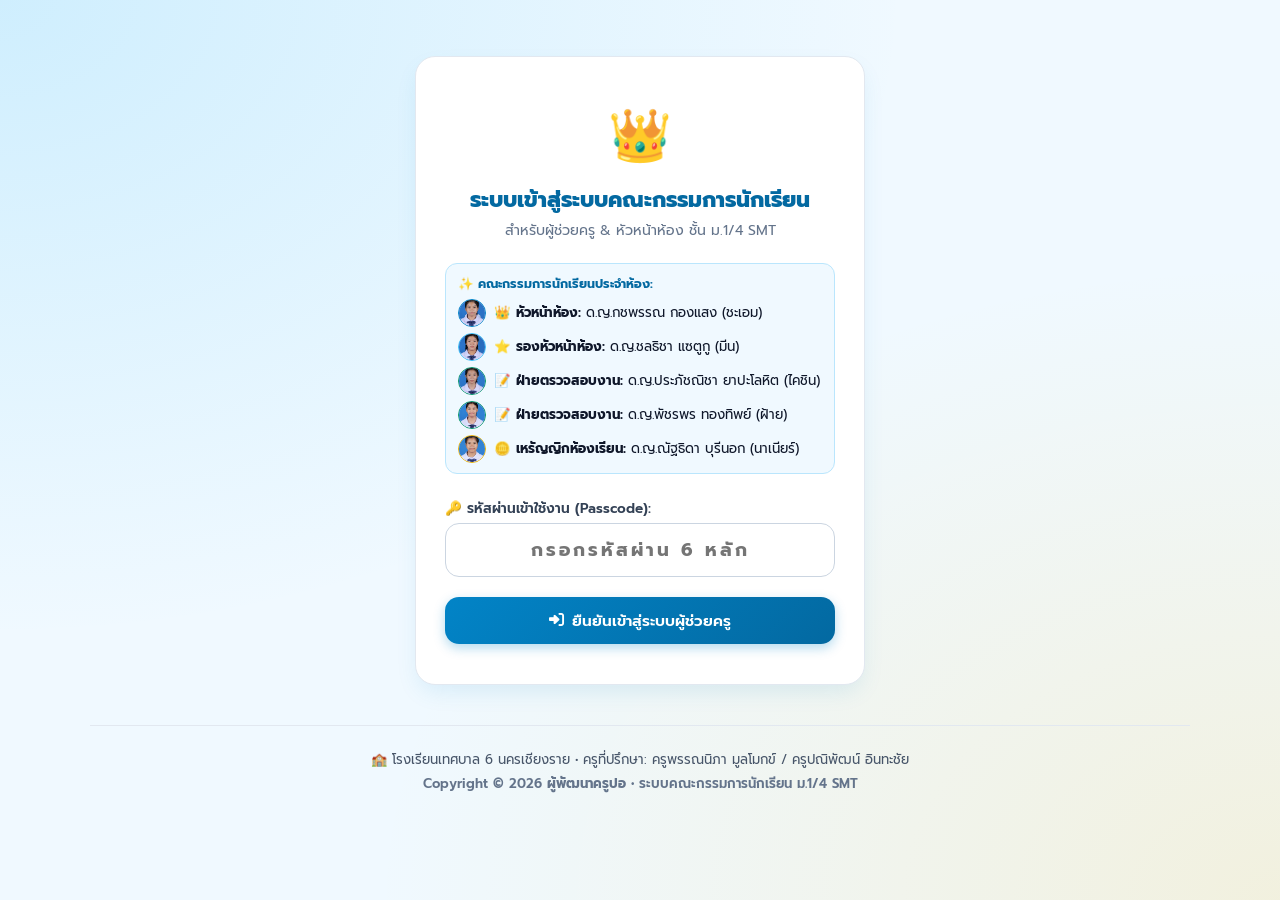
==== commit 529e92df: "feat: add classroom fund tracker 1.4, update timetable to 2/2569, and remove home visit from parent " ====
--- a/leader.html
+++ b/leader.html
@@ -348,6 +348,10 @@
                         <img src="photos/19203.jpg" onerror="this.src='https://ui-avatars.com/api/?name=P+T&background=059669&color=fff'" style="width:28px; height:28px; border-radius:50%; object-fit:cover; border:1px solid #059669;">
                         <span>📝 <strong>ฝ่ายตรวจสอบงาน:</strong> ด.ญ.พัชรพร ทองทิพย์ (ฝ้าย)</span>
                     </div>
+                    <div style="display:flex; align-items:center; gap:8px; font-size:0.83rem;">
+                        <img src="photos/19192.jpg" onerror="this.src='https://ui-avatars.com/api/?name=N+B&background=eab308&color=fff'" style="width:28px; height:28px; border-radius:50%; object-fit:cover; border:1px solid #eab308;">
+                        <span>🪙 <strong>เหรัญญิกห้องเรียน:</strong> ด.ญ.ณัฐธิดา บุรีนอก (นาเนียร์)</span>
+                    </div>
                 </div>
             </div>
 
@@ -428,6 +432,15 @@
                             <div style="font-size:0.78rem; color:#64748b;">เลขที่ 35 | รหัสประจำตัว 19203</div>
                         </div>
                     </div>
+
+                    <div class="officer-chip">
+                        <img src="photos/19192.jpg" onerror="this.src='https://ui-avatars.com/api/?name=N+B&background=eab308&color=fff'" class="officer-img" style="border-color:#eab308;">
+                        <div>
+                            <span class="officer-tag" style="background:#fef08a; color:#854d0e; border:1px solid #fde047;">🪙 เหรัญญิกห้องเรียน</span>
+                            <div style="font-size:0.9rem; font-weight:700; color:#0f172a;">ด.ญ.ณัฐธิดา บุรีนอก (นาเนียร์)</div>
+                            <div style="font-size:0.78rem; color:#64748b;">เลขที่ 24 | รหัสประจำตัว 19192</div>
+                        </div>
+                    </div>
                 </div>
             </div>
 
@@ -440,10 +453,13 @@
                     <i class="fa-solid fa-square-poll-vertical"></i> 2. ดูคะแนนกลางภาครวม
                 </button>
                 <button class="tab-btn" onclick="switchLeaderTab('tab-schedule')">
-                    <i class="fa-solid fa-calendar-days"></i> 3. ตารางเรียน ม.1/4
+                    <i class="fa-solid fa-calendar-days"></i> 3. ตารางเรียน 2/2569
                 </button>
                 <button class="tab-btn" onclick="switchLeaderTab('tab-duty')">
                     <i class="fa-solid fa-broom"></i> 4. ตารางเวร ม.1/4
+                </button>
+                <button class="tab-btn" onclick="switchLeaderTab('tab-fund')">
+                    <i class="fa-solid fa-coins"></i> 5. ตรวจเงินห้อง 1.4
                 </button>
             </div>
 
@@ -639,86 +655,100 @@
                 </div>
             </div>
 
-            <!-- Tab 3: Class Timetable -->
+            <!-- Tab 3: Class Timetable (Semester 2/2569) -->
             <div id="tab-schedule" class="tab-content">
-                <div class="card">
-                    <h3 style="font-size:1.1rem; color:#0369a1; margin-bottom:1rem; display:flex; align-items:center; gap:8px;">
-                        <i class="fa-solid fa-calendar-days" style="color:#0284c7;"></i> ตารางเรียน ชั้น ม.1/4 (ห้องเรียนประจำ 332)
-                    </h3>
+                <div class="card" style="padding:1.4rem;">
+                    <div style="display:flex; justify-content:space-between; align-items:center; flex-wrap:wrap; gap:10px; margin-bottom:14px;">
+                        <div>
+                            <h3 style="font-size:1.15rem; color:#0369a1; display:flex; align-items:center; gap:8px; margin:0;">
+                                <i class="fa-solid fa-calendar-days" style="color:#0284c7;"></i> ตารางเรียน ชั้น ม.1/4 ห้องเรียนประจำ 332
+                            </h3>
+                            <span style="font-size:0.83rem; color:#64748b; font-weight:600;">ภาคเรียนที่ 2/2569 • โรงเรียนเทศบาล 6 นครเชียงราย</span>
+                        </div>
+                        <button type="button" onclick="openImageLightbox('timetable_2_2569.jpg', 'ตารางเรียน ชั้น ม.1.4 ภาคเรียนที่ 2/2569')" class="btn" style="background:#e0f2fe; color:#0369a1; border:1px solid #bae6fd; font-size:0.82rem; font-weight:700; cursor:pointer; padding:6px 14px; border-radius:8px; display:inline-flex; align-items:center; gap:6px;">
+                            <i class="fa-solid fa-image"></i> 🖼️ ดูรูปตารางเรียนฉบับทางการ
+                        </button>
+                    </div>
+
                     <div class="table-responsive">
-                        <table style="min-width:780px;">
+                        <table style="min-width:860px; text-align:center;">
                             <thead>
                                 <tr style="background:#f0f9ff; color:#0369a1;">
                                     <th style="width:85px;">วัน / เวลา</th>
                                     <th>คาบ 1<br><small style="font-weight:400; font-size:0.75rem;">08.20-09.10</small></th>
                                     <th>คาบ 2<br><small style="font-weight:400; font-size:0.75rem;">09.10-10.00</small></th>
                                     <th style="background:#f1f5f9; color:#64748b; font-size:0.76rem; width:70px;">พัก 20 นาที<br><small style="font-weight:400; font-size:0.72rem;">10.00-10.20</small></th>
-                                    <th>คาบ 4<br><small style="font-weight:400; font-size:0.75rem;">10.20-11.10</small></th>
-                                    <th>คาบ 5<br><small style="font-weight:400; font-size:0.75rem;">11.10-12.00</small></th>
-                                    <th style="background:#f1f5f9; color:#64748b; font-size:0.76rem; width:80px;">พักทานอาหาร<br><small style="font-weight:400; font-size:0.72rem;">12.00-12.50</small></th>
-                                    <th>คาบ 7<br><small style="font-weight:400; font-size:0.75rem;">12.50-13.40</small></th>
-                                    <th>คาบ 8<br><small style="font-weight:400; font-size:0.75rem;">13.40-14.30</small></th>
-                                    <th>คาบ 9<br><small style="font-weight:400; font-size:0.75rem;">14.30-15.20</small></th>
-                                    <th>คาบ 10<br><small style="font-weight:400; font-size:0.75rem;">15.20-16.10</small></th>
+                                    <th>คาบ 3<br><small style="font-weight:400; font-size:0.75rem;">10.20-11.10</small></th>
+                                    <th style="background:#f1f5f9; color:#64748b; font-size:0.76rem; width:80px;">คาบ 4 (พักทานอาหาร)<br><small style="font-weight:400; font-size:0.72rem;">11.10-12.00</small></th>
+                                    <th>คาบ 5<br><small style="font-weight:400; font-size:0.75rem;">12.00-12.50</small></th>
+                                    <th>คาบ 6<br><small style="font-weight:400; font-size:0.75rem;">12.50-13.40</small></th>
+                                    <th>คาบ 7<br><small style="font-weight:400; font-size:0.75rem;">13.40-14.30</small></th>
+                                    <th>คาบ 8<br><small style="font-weight:400; font-size:0.75rem;">14.30-15.20</small></th>
+                                    <th>คาบ 9<br><small style="font-weight:400; font-size:0.75rem;">15.20-16.10</small></th>
                                 </tr>
                             </thead>
                             <tbody>
+                                <!-- จันทร์ -->
                                 <tr>
                                     <td style="background:#fef9c3; font-weight:700; color:#854d0e;">จันทร์</td>
-                                    <td><strong>อบรม</strong><br><small style="color:#64748b;">โฮมรูม</small></td>
-                                    <td><strong>อ21201</strong><br><small style="color:#475569;">ครูพัชรินทร์ (332)</small></td>
-                                    <td rowspan="5" style="background:#f8fafc; color:#94a3b8; font-size:0.75rem; writing-mode:vertical-lr; text-align:center;">พักผ่อน</td>
-                                    <td><strong>ว21101</strong><br><small style="color:#475569;">ครูอังคณา (332)</small></td>
-                                    <td><strong>ค21201</strong><br><small style="color:#475569;">ครูเปรมฤดี (332)</small></td>
-                                    <td rowspan="5" style="background:#f8fafc; color:#94a3b8; font-size:0.75rem; writing-mode:vertical-lr; text-align:center;">พักทานอาหาร</td>
-                                    <td><strong>ท21101</strong><br><small style="color:#475569;">ครูพรรณนิภา (332)</small></td>
-                                    <td><strong>ศ21101</strong><br><small style="color:#475569;">ครูอุกฤษฎ์ (332)</small></td>
-                                    <td><strong>ว21201</strong><br><small style="color:#475569;">ครูวราวุฒิ (231)</small></td>
-                                    <td><strong>ว21201</strong><br><small style="color:#475569;">ครูวราวุฒิ (231)</small></td>
+                                    <td><strong style="display:block; color:#0f172a;">อบรม</strong><small style="color:#64748b;">โฮมรูม</small></td>
+                                    <td><strong style="display:block; color:#0f172a;">ค21102</strong><small style="color:#475569;">ครูศิริลักษณ์ (332)</small></td>
+                                    <td rowspan="5" style="background:#f8fafc; color:#94a3b8; font-size:0.75rem; vertical-align:middle; font-weight:700;">พักผ่อน<br>20 นาที</td>
+                                    <td><strong style="display:block; color:#0f172a;">ส21103</strong><small style="color:#475569;">ครูธนาวัฒน์ (332)</small></td>
+                                    <td rowspan="5" style="background:#f8fafc; color:#94a3b8; font-size:0.75rem; vertical-align:middle; font-weight:700;">พักทานอาหาร<br>กลางวัน</td>
+                                    <td><strong style="display:block; color:#0f172a;">อ21102</strong><small style="color:#475569;">ครูดิ่งธิวา (332)</small></td>
+                                    <td><strong style="display:block; color:#0f172a;">ค21202</strong><small style="color:#475569;">ครูเปรมฤดี (332)</small></td>
+                                    <td><strong style="display:block; color:#0f172a;">อ21204</strong><small style="color:#475569;">ครูKathleen (332)</small></td>
+                                    <td><strong style="display:block; color:#0f172a;">ว21104</strong><small style="color:#475569;">ครูวริศลา (321)</small></td>
+                                    <td><strong style="display:block; color:#0f172a;">ว21104</strong><small style="color:#475569;">ครูวริศลา (321)</small></td>
                                 </tr>
+                                <!-- อังคาร -->
                                 <tr>
                                     <td style="background:#fce7f3; font-weight:700; color:#9d174d;">อังคาร</td>
-                                    <td><strong>อ21201</strong><br><small style="color:#475569;">ครูพัชรินทร์ (332)</small></td>
-                                    <td><strong>ส21101</strong><br><small style="color:#475569;">ครูธนาวัฒน์ (332)</small></td>
-                                    <td><strong>ว20202</strong><br><small style="color:#475569;">ครูเขตตะวัน (341)</small></td>
-                                    <td><strong>อ21101</strong><br><small style="color:#475569;">ครูดิ่งธิวา (332)</small></td>
-                                    <td><strong>ท21101</strong><br><small style="color:#475569;">ครูพรรณนิภา (332)</small></td>
-                                    <td><strong>ค21101</strong><br><small style="color:#475569;">ครูศิริลักษณ์ (332)</small></td>
-                                    <td><strong>ว20201</strong><br><small style="color:#475569;">ครูชงโค (332)</small></td>
-                                    <td><strong>พ21102</strong><br><small style="color:#475569;">ครูภิษกินติ์ (ว่ายน้ำ)</small></td>
+                                    <td><strong style="display:block; color:#0f172a;">ว21202</strong><small style="color:#475569;">ครูวรางคณา (234)</small></td>
+                                    <td><strong style="display:block; color:#0f172a;">ว21202</strong><small style="color:#475569;">ครูวรางคณา (234)</small></td>
+                                    <td><strong style="display:block; color:#0f172a;">อ21102</strong><small style="color:#475569;">ครูดิ่งธิวา (332)</small></td>
+                                    <td><strong style="display:block; color:#0f172a;">ว21206</strong><small style="color:#475569;">ครูคอมพิวเตอร์ (341)</small></td>
+                                    <td><strong style="display:block; color:#0f172a;">เลือกเสรี</strong><small style="color:#64748b;">วิชาเลือก</small></td>
+                                    <td><strong style="display:block; color:#0f172a;">เลือกเสรี</strong><small style="color:#64748b;">วิชาเลือก</small></td>
+                                    <td><strong style="display:block; color:#0f172a;">ค21102</strong><small style="color:#475569;">ครูศิริลักษณ์ (332)</small></td>
+                                    <td><strong style="display:block; color:#0f172a;">ว21204</strong><small style="color:#475569;">ครูเกษมณี (332)</small></td>
                                 </tr>
+                                <!-- พุธ -->
                                 <tr>
                                     <td style="background:#dcfce7; font-weight:700; color:#166534;">พุธ</td>
-                                    <td><strong>ว21103</strong><br><small style="color:#475569;">ครูวริศลา (321)</small></td>
-                                    <td><strong>ว21103</strong><br><small style="color:#475569;">ครูวริศลา (321)</small></td>
-                                    <td><strong>จ21201</strong><br><small style="color:#475569;">ครูนภัสสนันท์ (332)</small></td>
-                                    <td><strong>ค21203</strong><br><small style="color:#475569;">ครูกมลลักษณ์ (332)</small></td>
-                                    <td><strong>ส21101</strong><br><small style="color:#475569;">ครูธนาวัฒน์ (332)</small></td>
-                                    <td><strong>ว21101</strong><br><small style="color:#475569;">ครูอังคณา (221)</small></td>
-                                    <td><strong>ว21101</strong><br><small style="color:#475569;">ครูอังคณา (221)</small></td>
-                                    <td><strong>ชุมนุม</strong><br><small style="color:#64748b;">กิจกรรมชุมนุม</small></td>
+                                    <td><strong style="display:block; color:#0f172a;">ค21202</strong><small style="color:#475569;">ครูเปรมฤดี (332)</small></td>
+                                    <td><strong style="display:block; color:#0f172a;">อ21102</strong><small style="color:#475569;">ครูดิ่งธิวา (332)</small></td>
+                                    <td><strong style="display:block; color:#0f172a;">แนะแนว</strong><small style="color:#475569;">ครูฐิติพร (332)</small></td>
+                                    <td><strong style="display:block; color:#0f172a;">อ21202</strong><small style="color:#475569;">ครูพัชรินทร์ (332)</small></td>
+                                    <td><strong style="display:block; color:#0f172a;">ท21102</strong><small style="color:#475569;">ครูพรรณนิภา (332)</small></td>
+                                    <td><strong style="display:block; color:#0f172a;">ศ21102</strong><small style="color:#475569;">ครูอุกฤษฎ์ (332)</small></td>
+                                    <td><strong style="display:block; color:#0f172a;">พ21104</strong><small style="color:#475569;">ครูหทัยชนก (ว่ายน้ำ)</small></td>
+                                    <td><strong style="display:block; color:#0f172a;">อ21204</strong><small style="color:#475569;">ครูKathleen (332)</small></td>
                                 </tr>
+                                <!-- พฤหัสฯ -->
                                 <tr>
                                     <td style="background:#ffedd5; font-weight:700; color:#9a3412;">พฤหัสฯ</td>
-                                    <td><strong>ค21201</strong><br><small style="color:#475569;">ครูเปรมฤดี (332)</small></td>
-                                    <td><strong>ส21102</strong><br><small style="color:#475569;">ครูธีร์สุดา (332)</small></td>
-                                    <td><strong>ท21101</strong><br><small style="color:#475569;">ครูพรรณนิภา (332)</small></td>
-                                    <td><strong>แนะแนว</strong><br><small style="color:#475569;">ครูฐิติพร (332)</small></td>
-                                    <td><strong>ค21101</strong><br><small style="color:#475569;">ครูศิริลักษณ์ (332)</small></td>
-                                    <td><strong>อ21101</strong><br><small style="color:#475569;">ครูดิ่งธิวา (332)</small></td>
-                                    <td><strong>อ21203</strong><br><small style="color:#475569;">ครู Chang (332)</small></td>
-                                    <td><strong>ง21101</strong><br><small style="color:#475569;">ครูสิริพรรณ (332)</small></td>
+                                    <td><strong style="display:block; color:#0f172a;">ค21102</strong><small style="color:#475569;">ครูศิริลักษณ์ (332)</small></td>
+                                    <td><strong style="display:block; color:#0f172a;">ว21102</strong><small style="color:#475569;">ครูวราวุฒิ (332)</small></td>
+                                    <td><strong style="display:block; color:#0f172a;">ท21102</strong><small style="color:#475569;">ครูพรรณนิภา (332)</small></td>
+                                    <td><strong style="display:block; color:#0f172a;">ส21103</strong><small style="color:#475569;">ครูธนาวัฒน์ (332)</small></td>
+                                    <td><strong style="display:block; color:#0f172a;">พ21103</strong><small style="color:#475569;">ครูศักรินทร์ (332)</small></td>
+                                    <td><strong style="display:block; color:#0f172a;">ค21204</strong><small style="color:#475569;">ครูกมลลักษณ์ (332)</small></td>
+                                    <td><strong style="display:block; color:#0f172a;">ชุมนุม</strong><small style="color:#64748b;">กิจกรรมชุมนุม</small></td>
+                                    <td><strong style="display:block; color:#0f172a;">ค้นคว้า</strong><small style="color:#64748b;">กิจกรรมค้นคว้า</small></td>
                                 </tr>
+                                <!-- ศุกร์ -->
                                 <tr>
                                     <td style="background:#e0f2fe; font-weight:700; color:#0369a1;">ศุกร์</td>
-                                    <td><strong>อ21101</strong><br><small style="color:#475569;">ครูดิ่งธิวา (332)</small></td>
-                                    <td><strong>อ21203</strong><br><small style="color:#475569;">ครู Chang (332)</small></td>
-                                    <td><strong>ส21101</strong><br><small style="color:#475569;">ครูธนาวัฒน์ (332)</small></td>
-                                    <td><strong>ค21101</strong><br><small style="color:#475569;">ครูศิริลักษณ์ (332)</small></td>
-                                    <td><strong>พ21101</strong><br><small style="color:#475569;">ครูศักรินทร์ (332)</small></td>
-                                    <td><strong>ค21201</strong><br><small style="color:#475569;">ครูเปรมฤดี (332)</small></td>
-                                    <td><strong>จ21201</strong><br><small style="color:#475569;">ครูนภัสสนันท์ (332)</small></td>
-                                    <td><strong>ค้นคว้า</strong><br><small style="color:#64748b;">กิจกรรมค้นคว้า</small></td>
+                                    <td><strong style="display:block; color:#0f172a;">ว21102</strong><small style="color:#475569;">ครูวราวุฒิ (221)</small></td>
+                                    <td><strong style="display:block; color:#0f172a;">ว21102</strong><small style="color:#475569;">ครูวราวุฒิ (221)</small></td>
+                                    <td><strong style="display:block; color:#0f172a;">จ21202</strong><small style="color:#475569;">ครูณภัสนันท์ (332)</small></td>
+                                    <td><strong style="display:block; color:#0f172a;">ส21104</strong><small style="color:#475569;">ครูธีร์สุดา (332)</small></td>
+                                    <td><strong style="display:block; color:#0f172a;">ง21102</strong><small style="color:#475569;">ครูสิริพรรณ (332)</small></td>
+                                    <td><strong style="display:block; color:#0f172a;">ค21202</strong><small style="color:#475569;">ครูเปรมฤดี (332)</small></td>
+                                    <td><strong style="display:block; color:#0f172a;">ท21102</strong><small style="color:#475569;">ครูพรรณนิภา (332)</small></td>
+                                    <td><strong style="display:block; color:#0f172a;">ส21103</strong><small style="color:#475569;">ครูธนาวัฒน์ (332)</small></td>
                                 </tr>
                             </tbody>
                         </table>
@@ -735,6 +765,13 @@
                     <div style="display:grid; grid-template-columns: repeat(auto-fit, minmax(280px, 1fr)); gap:12px;" id="leader-duty-cards-container">
                         <!-- Dynamic Duty Cards per day -->
                     </div>
+                </div>
+            </div>
+
+            <!-- Tab 5: Classroom Fund 1.4 -->
+            <div id="tab-fund" class="tab-content">
+                <div class="card" id="leader-fund-container" style="padding:1.4rem;">
+                    <!-- Dynamic Classroom Fund Content -->
                 </div>
             </div>
 
@@ -927,6 +964,7 @@
             if (tabId === 'tab-midterm') renderLeaderMidtermScores();
             if (tabId === 'tab-tasks') renderLeaderTasks();
             if (tabId === 'tab-duty') renderLeaderDutyCards();
+            if (tabId === 'tab-fund') renderLeaderFundTab();
         }
 
         let leaderAttachedFiles = [];
@@ -1334,6 +1372,241 @@
             });
             container.innerHTML = html;
         }
+
+        let leaderFundFilter = 'all';
+        let leaderFundSearch = '';
+
+        function setLeaderFundFilter(filter) {
+            leaderFundFilter = filter;
+            renderLeaderFundTab();
+        }
+
+        function handleLeaderFundSearch(e) {
+            leaderFundSearch = e.target.value.trim().toLowerCase();
+            renderLeaderFundTab();
+        }
+
+        function renderLeaderFundTab() {
+            const container = document.getElementById('leader-fund-container');
+            if (!container) return;
+
+            const fundData = (typeof window.getClassroomFundData === 'function') ? window.getClassroomFundData() : (window.CLASSROOM_FUND_DATA || { records: [] });
+            const records = fundData.records || [];
+            const treasurer = fundData.treasurer || {
+                no: 24,
+                student_id: "19192",
+                name: "เด็กหญิงณัฐธิดา บุรีนอก",
+                nickname: "นาเนียร์",
+                role: "เหรัญญิกห้องเรียน ม.1/4 SMT",
+                photo_url: "photos/19192.jpg"
+            };
+
+            const totalStudents = records.length || 39;
+            const mayPaidCount = records.filter(r => r.may).length;
+            const junePaidCount = records.filter(r => r.june).length;
+            const bothPaidCount = records.filter(r => r.may && r.june).length;
+            const partialCount = records.filter(r => (r.may && !r.june) || (!r.may && r.june)).length;
+            const unpaidCount = records.filter(r => !r.may && !r.june).length;
+
+            const totalMayMoney = mayPaidCount * 20;
+            const totalJuneMoney = junePaidCount * 20;
+            const totalMoneyCollected = totalMayMoney + totalJuneMoney;
+            const totalTarget = totalStudents * 40;
+            const collectionPct = ((totalMoneyCollected / totalTarget) * 100).toFixed(1);
+
+            let filteredRecords = records.filter(r => {
+                if (leaderFundFilter === 'paid') {
+                    if (!(r.may && r.june)) return false;
+                } else if (leaderFundFilter === 'pending') {
+                    if (r.may && r.june) return false;
+                }
+
+                if (leaderFundSearch) {
+                    const matchName = (r.name || '').toLowerCase().includes(leaderFundSearch);
+                    const matchNick = (r.nickname || '').toLowerCase().includes(leaderFundSearch);
+                    const matchNo = String(r.no).includes(leaderFundSearch);
+                    const matchId = String(r.student_id).includes(leaderFundSearch);
+                    if (!matchName && !matchNick && !matchNo && !matchId) return false;
+                }
+
+                return true;
+            });
+
+            let rowsHtml = '';
+            filteredRecords.forEach(r => {
+                const isTreasurer = parseInt(r.no, 10) === parseInt(treasurer.no, 10);
+                const paidSum = (r.may ? 20 : 0) + (r.june ? 20 : 0);
+                const fullyPaid = r.may && r.june;
+                const partlyPaid = (r.may && !r.june) || (!r.may && r.june);
+                const rowBg = isTreasurer ? 'background:#fef9c3; border-left:4px solid #eab308;' : '';
+
+                rowsHtml += `
+                    <tr style="${rowBg}">
+                        <td style="font-weight:700; text-align:center;">${r.no}</td>
+                        <td style="text-align:center; font-family:monospace; font-size:0.85rem; color:#64748b;">${r.student_id}</td>
+                        <td>
+                            <strong style="color:#0f172a;">${r.name}</strong>
+                            ${isTreasurer ? '<span style="background:#fef08a; color:#854d0e; padding:2px 8px; border-radius:10px; font-size:0.72rem; font-weight:700; margin-left:6px;">🪙 เหรัญญิก</span>' : ''}
+                        </td>
+                        <td style="text-align:center; font-weight:600; color:#475569;">${r.nickname || '-'}</td>
+                        <td style="text-align:center;">
+                            ${r.may 
+                                ? '<span style="background:#dcfce7; color:#15803d; padding:3px 10px; border-radius:8px; font-weight:700; font-size:0.8rem; display:inline-block;">✔️ จ่ายแล้ว</span>' 
+                                : '<span style="background:#fee2e2; color:#be123c; padding:3px 10px; border-radius:8px; font-weight:600; font-size:0.8rem; display:inline-block;">❌ ว่าง</span>'}
+                        </td>
+                        <td style="text-align:center;">
+                            ${r.june 
+                                ? '<span style="background:#dcfce7; color:#15803d; padding:3px 10px; border-radius:8px; font-weight:700; font-size:0.8rem; display:inline-block;">✔️ จ่ายแล้ว</span>' 
+                                : '<span style="background:#fee2e2; color:#be123c; padding:3px 10px; border-radius:8px; font-weight:600; font-size:0.8rem; display:inline-block;">❌ ว่าง</span>'}
+                        </td>
+                        <td style="text-align:center; font-weight:800; font-size:0.9rem; color:${fullyPaid ? '#059669' : (partlyPaid ? '#d97706' : '#e11d48')};">
+                            ${paidSum}.-
+                        </td>
+                        <td style="text-align:center;">
+                            ${fullyPaid 
+                                ? '<span style="background:#059669; color:#fff; padding:3px 8px; border-radius:10px; font-size:0.75rem; font-weight:700;">🟢 ครบถ้วน</span>' 
+                                : (partlyPaid 
+                                    ? '<span style="background:#d97706; color:#fff; padding:3px 8px; border-radius:10px; font-size:0.75rem; font-weight:700;">🟡 ค้าง 1 เดือน</span>' 
+                                    : '<span style="background:#e11d48; color:#fff; padding:3px 8px; border-radius:10px; font-size:0.75rem; font-weight:700;">🔴 ค้าง 2 เดือน</span>')}
+                        </td>
+                    </tr>
+                `;
+            });
+
+            container.innerHTML = `
+                <!-- Header -->
+                <div style="display:flex; justify-content:space-between; align-items:center; flex-wrap:wrap; gap:12px; margin-bottom:16px;">
+                    <div>
+                        <h3 style="font-size:1.2rem; color:#0369a1; margin:0; display:flex; align-items:center; gap:8px;">
+                            <i class="fa-solid fa-coins" style="color:#f59e0b;"></i> บัญชีเงินห้องเรียน ชั้น ม.1/4 SMT (สำหรับคณะกรรมการ)
+                        </h3>
+                        <span style="font-size:0.82rem; color:#64748b; font-weight:600;">
+                            อัตราเก็บเงินห้อง: เดือนละ 20 บาท • พฤษภาคม และ มิถุนายน 2569 (รวม 40 บาท)
+                        </span>
+                    </div>
+                    <button type="button" onclick="openImageLightbox('fund_record_sheet.jpg', 'ใบบันทึกลายมือชื่อการเก็บเงินห้องเรียน ม.1/4 SMT')" class="btn" style="background:#fef3c7; color:#92400e; border:1px solid #fde68a; font-size:0.82rem; font-weight:700; cursor:pointer; padding:6px 14px; border-radius:10px; display:inline-flex; align-items:center; gap:6px;">
+                        <i class="fa-solid fa-file-invoice-dollar"></i> 🖼️ ดูใบบัญชีจริงลายมือเหรัญญิก
+                    </button>
+                </div>
+
+                <!-- Treasurer Profile Card -->
+                <div style="background:#f8fafc; border:1px solid #e2e8f0; border-radius:14px; padding:12px 16px; margin-bottom:1.5rem; display:flex; align-items:center; justify-content:space-between; flex-wrap:wrap; gap:12px;">
+                    <div style="display:flex; align-items:center; gap:12px;">
+                        <img src="${treasurer.photo_url || 'photos/19192.jpg'}" onerror="this.src='https://ui-avatars.com/api/?name=N+B&background=eab308&color=fff'" style="width:50px; height:50px; border-radius:50%; object-fit:cover; border:2px solid #eab308; box-shadow:0 2px 6px rgba(0,0,0,0.1);">
+                        <div>
+                            <div style="display:flex; align-items:center; gap:6px;">
+                                <span style="background:#fef08a; color:#854d0e; padding:2px 8px; border-radius:8px; font-size:0.75rem; font-weight:700;">🪙 เหรัญญิกห้องเรียน</span>
+                                <strong style="font-size:0.95rem; color:#0f172a;">${treasurer.name} (${treasurer.nickname})</strong>
+                            </div>
+                            <div style="font-size:0.8rem; color:#64748b; margin-top:2px;">
+                                เลขที่ ${treasurer.no} | รหัสประจำตัว: ${treasurer.student_id} | ผู้ดูแลสมุดบัญชีเงินห้องเรียน ม.1/4 SMT
+                            </div>
+                        </div>
+                    </div>
+                    <div style="font-size:0.8rem; color:#475569; background:#ffffff; padding:6px 12px; border-radius:10px; border:1px solid #cbd5e1;">
+                        <i class="fa-solid fa-circle-check" style="color:#059669;"></i> คณะกรรมการห้องเรียนสามารถช่วยประสานงานติดตามเงินห้องร่วมกับ <strong>น้องนาเนียร์</strong> ได้ครับ
+                    </div>
+                </div>
+
+                <!-- Summary Overview Badges -->
+                <div style="display:grid; grid-template-columns:repeat(auto-fit, minmax(210px, 1fr)); gap:12px; margin-bottom:1.5rem;">
+                    <div style="background:#ffffff; border:1px solid #e2e8f0; border-radius:14px; padding:14px; box-shadow:0 2px 6px rgba(0,0,0,0.03);">
+                        <span style="font-size:0.8rem; color:#64748b; font-weight:600;">💰 ยอดเงินห้องที่เก็บได้รวม:</span>
+                        <div style="display:flex; align-items:baseline; gap:6px; margin:4px 0;">
+                            <strong style="font-size:1.6rem; color:#059669; font-weight:800;">${totalMoneyCollected.toLocaleString()}</strong>
+                            <span style="font-size:0.85rem; color:#64748b;">/ ${totalTarget.toLocaleString()} บาท</span>
+                        </div>
+                        <div style="background:#e2e8f0; height:6px; border-radius:6px; overflow:hidden; margin-top:6px;">
+                            <div style="width:${collectionPct}%; background:#059669; height:100%;"></div>
+                        </div>
+                        <div style="font-size:0.75rem; color:#059669; font-weight:700; margin-top:4px;">คิดเป็น ${collectionPct}% ของเป้าหมาย</div>
+                    </div>
+
+                    <div style="background:#ffffff; border:1px solid #e2e8f0; border-radius:14px; padding:14px; box-shadow:0 2px 6px rgba(0,0,0,0.03);">
+                        <span style="font-size:0.8rem; color:#64748b; font-weight:600;">🗓️ เดือนพฤษภาคม (20.-):</span>
+                        <div style="display:flex; align-items:baseline; gap:6px; margin:4px 0;">
+                            <strong style="font-size:1.6rem; color:#0284c7; font-weight:800;">${mayPaidCount}</strong>
+                            <span style="font-size:0.85rem; color:#64748b;">/ ${totalStudents} คน (${totalMayMoney} บาท)</span>
+                        </div>
+                        <div style="font-size:0.75rem; color:#64748b; margin-top:8px;">
+                            ค้างชำระ: <strong style="color:#e11d48;">${totalStudents - mayPaidCount} คน</strong> (${(totalStudents - mayPaidCount) * 20} บาท)
+                        </div>
+                    </div>
+
+                    <div style="background:#ffffff; border:1px solid #e2e8f0; border-radius:14px; padding:14px; box-shadow:0 2px 6px rgba(0,0,0,0.03);">
+                        <span style="font-size:0.8rem; color:#64748b; font-weight:600;">🗓️ เดือนมิถุนายน (20.-):</span>
+                        <div style="display:flex; align-items:baseline; gap:6px; margin:4px 0;">
+                            <strong style="font-size:1.6rem; color:#7c3aed; font-weight:800;">${junePaidCount}</strong>
+                            <span style="font-size:0.85rem; color:#64748b;">/ ${totalStudents} คน (${totalJuneMoney} บาท)</span>
+                        </div>
+                        <div style="font-size:0.75rem; color:#64748b; margin-top:8px;">
+                            ค้างชำระ: <strong style="color:#e11d48;">${totalStudents - junePaidCount} คน</strong> (${(totalStudents - junePaidCount) * 20} บาท)
+                        </div>
+                    </div>
+
+                    <div style="background:#ffffff; border:1px solid #e2e8f0; border-radius:14px; padding:14px; box-shadow:0 2px 6px rgba(0,0,0,0.03);">
+                        <span style="font-size:0.8rem; color:#64748b; font-weight:600;">👥 สถิติการชำระของเพื่อนในห้อง:</span>
+                        <div style="display:flex; flex-direction:column; gap:4px; margin-top:6px; font-size:0.8rem;">
+                            <div style="display:flex; justify-content:space-between;">
+                                <span>🟢 จ่ายครบ 2 เดือน:</span>
+                                <strong style="color:#059669;">${bothPaidCount} คน</strong>
+                            </div>
+                            <div style="display:flex; justify-content:space-between;">
+                                <span>🟡 จ่าย 1 เดือน:</span>
+                                <strong style="color:#d97706;">${partialCount} คน</strong>
+                            </div>
+                            <div style="display:flex; justify-content:space-between;">
+                                <span>🔴 ยังไม่จ่ายทั้ง 2 เดือน:</span>
+                                <strong style="color:#e11d48;">${unpaidCount} คน</strong>
+                            </div>
+                        </div>
+                    </div>
+                </div>
+
+                <!-- Filter & Search Controls -->
+                <div style="display:flex; justify-content:space-between; align-items:center; flex-wrap:wrap; gap:10px; margin-bottom:14px;">
+                    <div style="display:flex; gap:6px; flex-wrap:wrap;">
+                        <button type="button" onclick="setLeaderFundFilter('all')" class="btn" style="background:${leaderFundFilter === 'all' ? '#0369a1' : '#f1f5f9'}; color:${leaderFundFilter === 'all' ? '#fff' : '#475569'}; padding:6px 12px; border-radius:8px; font-size:0.8rem; font-weight:700; border:none; cursor:pointer;">
+                            ทั้งหมด (${records.length})
+                        </button>
+                        <button type="button" onclick="setLeaderFundFilter('paid')" class="btn" style="background:${leaderFundFilter === 'paid' ? '#059669' : '#f1f5f9'}; color:${leaderFundFilter === 'paid' ? '#fff' : '#475569'}; padding:6px 12px; border-radius:8px; font-size:0.8rem; font-weight:700; border:none; cursor:pointer;">
+                            🟢 จ่ายครบแล้ว (${bothPaidCount})
+                        </button>
+                        <button type="button" onclick="setLeaderFundFilter('pending')" class="btn" style="background:${leaderFundFilter === 'pending' ? '#e11d48' : '#f1f5f9'}; color:${leaderFundFilter === 'pending' ? '#fff' : '#475569'}; padding:6px 12px; border-radius:8px; font-size:0.8rem; font-weight:700; border:none; cursor:pointer;">
+                            🔴 ค้างชำระ (${records.length - bothPaidCount})
+                        </button>
+                    </div>
+
+                    <div style="position:relative; min-width:240px;">
+                        <input type="text" placeholder="🔍 ค้นหาเลขที่ / ชื่อเล่น / ชื่อ-สกุล..." value="${leaderFundSearch}" oninput="handleLeaderFundSearch(event)" class="form-control" style="font-size:0.85rem; padding:6px 12px; border-radius:8px;">
+                    </div>
+                </div>
+
+                <!-- Table Container -->
+                <div class="table-responsive" style="border:1px solid #e2e8f0; border-radius:12px; overflow:hidden;">
+                    <table style="width:100%; border-collapse:collapse; font-size:0.86rem;">
+                        <thead>
+                            <tr style="background:#f0f9ff; color:#0369a1; text-align:center;">
+                                <th style="padding:10px; width:55px;">เลขที่</th>
+                                <th style="padding:10px; width:90px;">รหัส</th>
+                                <th style="padding:10px; text-align:left;">ชื่อ - สกุล</th>
+                                <th style="padding:10px; width:75px;">ชื่อเล่น</th>
+                                <th style="padding:10px; width:110px;">พฤษภาคม (20.-)</th>
+                                <th style="padding:10px; width:110px;">มิถุนายน (20.-)</th>
+                                <th style="padding:10px; width:90px;">ยอดชำระ</th>
+                                <th style="padding:10px; width:100px;">สถานะ</th>
+                            </tr>
+                        </thead>
+                        <tbody>
+                            ${rowsHtml}
+                        </tbody>
+                    </table>
+                </div>
+                <div style="font-size:0.76rem; color:#94a3b8; margin-top:8px; text-align:right;">
+                    * ข้อมูลอ้างอิงจากสมุดบันทึกบัญชีเงินห้องเรียน ม.1/4 SMT ภาคเรียนที่ 2/2569
+                </div>
+            `;
+        }
     </script>
 </body>
 </html>
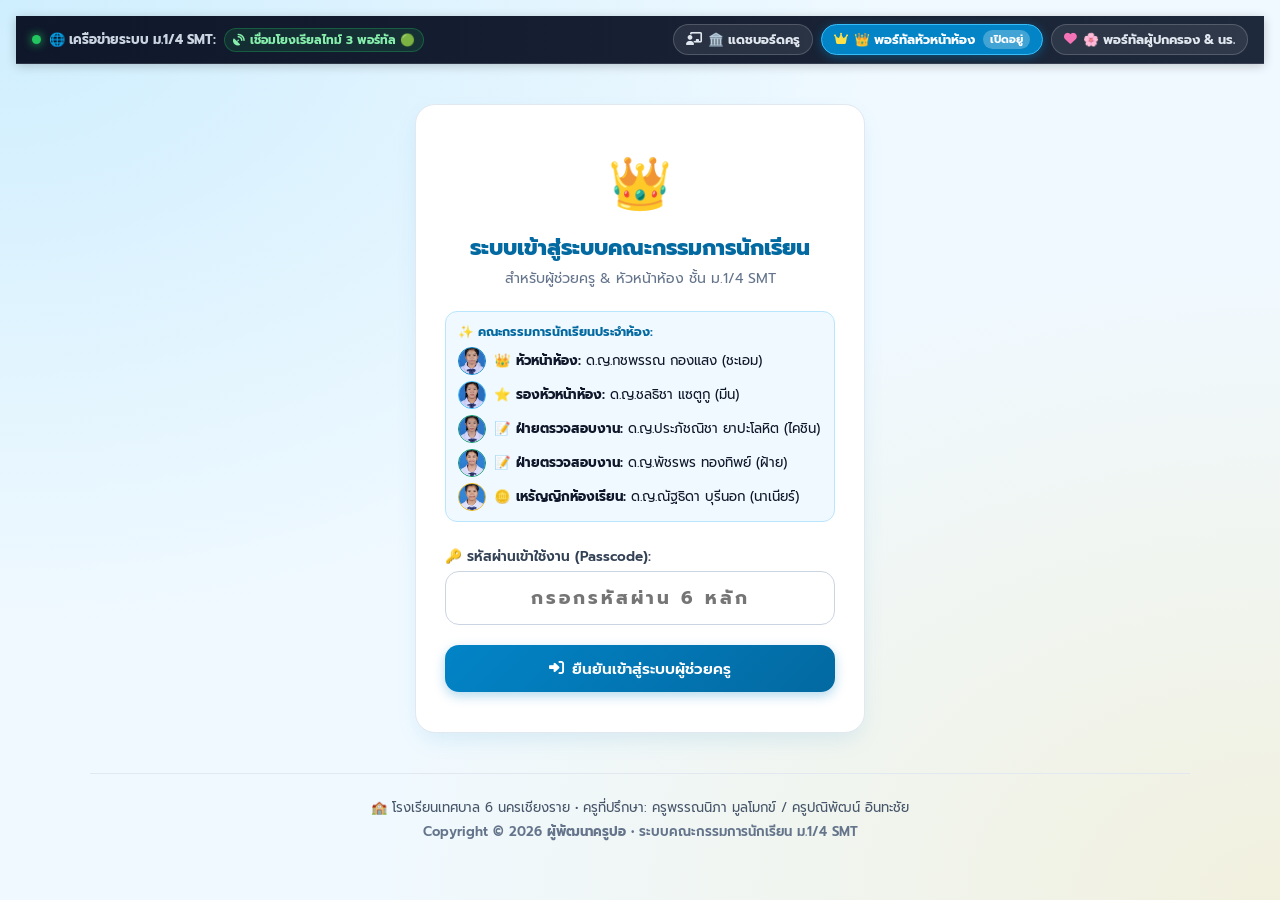
==== commit 4e148f6b: "feat: interconnect all 3 portals with persistent network switcher and real-time cloud sync for tasks" ====
--- a/leader.html
+++ b/leader.html
@@ -316,9 +316,130 @@
             border-top: 1px solid #e2e8f0;
             margin-top: 2rem;
         }
+        /* Unified 3-Portal Network Bar */
+        .m104-portal-network-bar {
+            width: 100%;
+            background: linear-gradient(90deg, #0f172a 0%, #1e293b 100%);
+            color: #ffffff;
+            padding: 8px 16px;
+            border-bottom: 1px solid rgba(255, 255, 255, 0.12);
+            font-size: 0.84rem;
+            position: sticky;
+            top: 0;
+            left: 0;
+            z-index: 99999;
+            box-shadow: 0 2px 10px rgba(0,0,0,0.2);
+            font-family: 'Prompt', 'Inter', sans-serif;
+        }
+        .network-container {
+            max-width: 1240px;
+            margin: 0 auto;
+            display: flex;
+            justify-content: space-between;
+            align-items: center;
+            flex-wrap: wrap;
+            gap: 8px;
+        }
+        .network-brand {
+            display: flex;
+            align-items: center;
+            gap: 8px;
+            color: #cbd5e1;
+            font-size: 0.82rem;
+            font-weight: 700;
+        }
+        .network-dot {
+            width: 9px;
+            height: 9px;
+            background: #22c55e;
+            border-radius: 50%;
+            display: inline-block;
+            box-shadow: 0 0 10px #22c55e;
+            animation: pulseNetDot 2s infinite ease-in-out;
+        }
+        @keyframes pulseNetDot {
+            0%, 100% { opacity: 1; transform: scale(1); }
+            50% { opacity: 0.45; transform: scale(0.85); }
+        }
+        .network-links {
+            display: flex;
+            align-items: center;
+            gap: 8px;
+            flex-wrap: wrap;
+        }
+        .network-pill {
+            display: inline-flex;
+            align-items: center;
+            gap: 6px;
+            padding: 5px 12px;
+            border-radius: 20px;
+            font-size: 0.8rem;
+            font-weight: 700;
+            text-decoration: none;
+            color: #e2e8f0;
+            background: rgba(255, 255, 255, 0.08);
+            border: 1px solid rgba(255, 255, 255, 0.18);
+            transition: all 0.2s cubic-bezier(0.4, 0, 0.2, 1);
+            white-space: nowrap;
+        }
+        .network-pill:hover {
+            background: rgba(255, 255, 255, 0.22);
+            color: #ffffff;
+            transform: translateY(-1px);
+            border-color: rgba(255, 255, 255, 0.35);
+        }
+        .network-pill.active {
+            background: #0284c7;
+            color: #ffffff;
+            border-color: #38bdf8;
+            box-shadow: 0 2px 10px rgba(2, 132, 199, 0.45);
+        }
+        .network-pill.active .pill-tag {
+            background: rgba(255, 255, 255, 0.25);
+            padding: 1px 7px;
+            border-radius: 10px;
+            font-size: 0.7rem;
+            margin-left: 2px;
+        }
+        .network-sync-status {
+            font-size: 0.75rem;
+            color: #86efac;
+            display: inline-flex;
+            align-items: center;
+            gap: 5px;
+            background: rgba(34, 197, 94, 0.12);
+            border: 1px solid rgba(34, 197, 94, 0.3);
+            padding: 2px 8px;
+            border-radius: 12px;
+        }
     </style>
 </head>
 <body>
+    <!-- Unified 3-Portal Interconnected Network Bar -->
+    <div class="m104-portal-network-bar">
+        <div class="network-container">
+            <div class="network-brand">
+                <span class="network-dot"></span>
+                <span>🌐 เครือข่ายระบบ ม.1/4 SMT:</span>
+                <span class="network-sync-status"><i class="fa-solid fa-satellite-dish"></i> เชื่อมโยงเรียลไทม์ 3 พอร์ทัล 🟢</span>
+            </div>
+            <div class="network-links">
+                <a href="index.html" class="network-pill" title="หน้าแดชบอร์ดหลักสำหรับคุณครู">
+                    <i class="fa-solid fa-chalkboard-user"></i>
+                    <span>🏛️ แดชบอร์ดครู</span>
+                </a>
+                <a href="leader.html" class="network-pill active" title="พอร์ทัลคณะกรรมการหัวหน้าห้อง สำหรับสั่ง/เช็คงานเพื่อน">
+                    <i class="fa-solid fa-crown" style="color:#fde047;"></i>
+                    <span>👑 พอร์ทัลหัวหน้าห้อง</span>
+                    <span class="pill-tag">เปิดอยู่</span>
+                </a>
+                <a href="parent.html" class="network-pill" title="พอร์ทัลสำหรับผู้ปกครองและนักเรียน ตรวจงานค้างและเงินห้อง">
+                    <i class="fa-solid fa-heart" style="color:#f472b6;"></i>
+                    <span>🌸 พอร์ทัลผู้ปกครอง & นร.</span>
+                </a>
+            </div>
+        </div>
+    </div>
 
     <div class="container">
 
@@ -825,6 +946,13 @@
                 }
             }
 
+            if (typeof window.syncFundWithCloud === 'function') {
+                try {
+                    await window.syncFundWithCloud();
+                    renderLeaderFundTab();
+                } catch(e) {}
+            }
+
             if (btn) {
                 btn.innerHTML = '<i class="fa-solid fa-arrows-rotate"></i> 🔄 ดึงข้อมูลล่าสุดจากคลาวด์';
                 btn.disabled = false;
@@ -1450,14 +1578,18 @@
                         </td>
                         <td style="text-align:center; font-weight:600; color:#475569;">${r.nickname || '-'}</td>
                         <td style="text-align:center;">
-                            ${r.may 
-                                ? '<span style="background:#dcfce7; color:#15803d; padding:3px 10px; border-radius:8px; font-weight:700; font-size:0.8rem; display:inline-block;">✔️ จ่ายแล้ว</span>' 
-                                : '<span style="background:#fee2e2; color:#be123c; padding:3px 10px; border-radius:8px; font-weight:600; font-size:0.8rem; display:inline-block;">❌ ว่าง</span>'}
+                            <button type="button" onclick="toggleStudentFundPayment(${r.no}, 'may')" title="คลิกเพื่อสลับสถานะชำระเงิน พฤษภาคม" style="border:none; background:transparent; cursor:pointer; padding:0; outline:none; transition:transform 0.1s;" onmouseover="this.style.transform='scale(1.06)'" onmouseout="this.style.transform='scale(1)'">
+                                ${r.may 
+                                    ? '<span style="background:#dcfce7; color:#15803d; border:1px solid #86efac; padding:4px 10px; border-radius:8px; font-weight:700; font-size:0.8rem; display:inline-flex; align-items:center; gap:4px; box-shadow:0 1px 3px rgba(0,0,0,0.06); cursor:pointer;"><i class="fa-solid fa-circle-check"></i> ✔️ จ่ายแล้ว</span>' 
+                                    : '<span style="background:#fee2e2; color:#be123c; border:1px solid #fca5a5; padding:4px 10px; border-radius:8px; font-weight:700; font-size:0.8rem; display:inline-flex; align-items:center; gap:4px; box-shadow:0 1px 3px rgba(0,0,0,0.06); cursor:pointer;"><i class="fa-solid fa-circle-xmark"></i> ❌ ว่าง</span>'}
+                            </button>
                         </td>
                         <td style="text-align:center;">
-                            ${r.june 
-                                ? '<span style="background:#dcfce7; color:#15803d; padding:3px 10px; border-radius:8px; font-weight:700; font-size:0.8rem; display:inline-block;">✔️ จ่ายแล้ว</span>' 
-                                : '<span style="background:#fee2e2; color:#be123c; padding:3px 10px; border-radius:8px; font-weight:600; font-size:0.8rem; display:inline-block;">❌ ว่าง</span>'}
+                            <button type="button" onclick="toggleStudentFundPayment(${r.no}, 'june')" title="คลิกเพื่อสลับสถานะชำระเงิน มิถุนายน" style="border:none; background:transparent; cursor:pointer; padding:0; outline:none; transition:transform 0.1s;" onmouseover="this.style.transform='scale(1.06)'" onmouseout="this.style.transform='scale(1)'">
+                                ${r.june 
+                                    ? '<span style="background:#dcfce7; color:#15803d; border:1px solid #86efac; padding:4px 10px; border-radius:8px; font-weight:700; font-size:0.8rem; display:inline-flex; align-items:center; gap:4px; box-shadow:0 1px 3px rgba(0,0,0,0.06); cursor:pointer;"><i class="fa-solid fa-circle-check"></i> ✔️ จ่ายแล้ว</span>' 
+                                    : '<span style="background:#fee2e2; color:#be123c; border:1px solid #fca5a5; padding:4px 10px; border-radius:8px; font-weight:700; font-size:0.8rem; display:inline-flex; align-items:center; gap:4px; box-shadow:0 1px 3px rgba(0,0,0,0.06); cursor:pointer;"><i class="fa-solid fa-circle-xmark"></i> ❌ ว่าง</span>'}
+                            </button>
                         </td>
                         <td style="text-align:center; font-weight:800; font-size:0.9rem; color:${fullyPaid ? '#059669' : (partlyPaid ? '#d97706' : '#e11d48')};">
                             ${paidSum}.-
@@ -1503,8 +1635,9 @@
                             </div>
                         </div>
                     </div>
-                    <div style="font-size:0.8rem; color:#475569; background:#ffffff; padding:6px 12px; border-radius:10px; border:1px solid #cbd5e1;">
-                        <i class="fa-solid fa-circle-check" style="color:#059669;"></i> คณะกรรมการห้องเรียนสามารถช่วยประสานงานติดตามเงินห้องร่วมกับ <strong>น้องนาเนียร์</strong> ได้ครับ
+                    <div style="font-size:0.8rem; color:#475569; background:#ffffff; padding:8px 14px; border-radius:10px; border:1px solid #cbd5e1; display:flex; align-items:center; gap:8px;">
+                        <i class="fa-solid fa-hand-pointer" style="color:#0284c7;"></i>
+                        <span>หัวหน้าห้องและเหรัญญิกสามารถคลิกที่ปุ่มสถานะ (✔️ / ❌) เพื่ออัปเดตการชำระเงินได้ทันที • ซิงค์เรียลไทม์กับคุณครูและผู้ปกครอง 🌐</span>
                     </div>
                 </div>
 
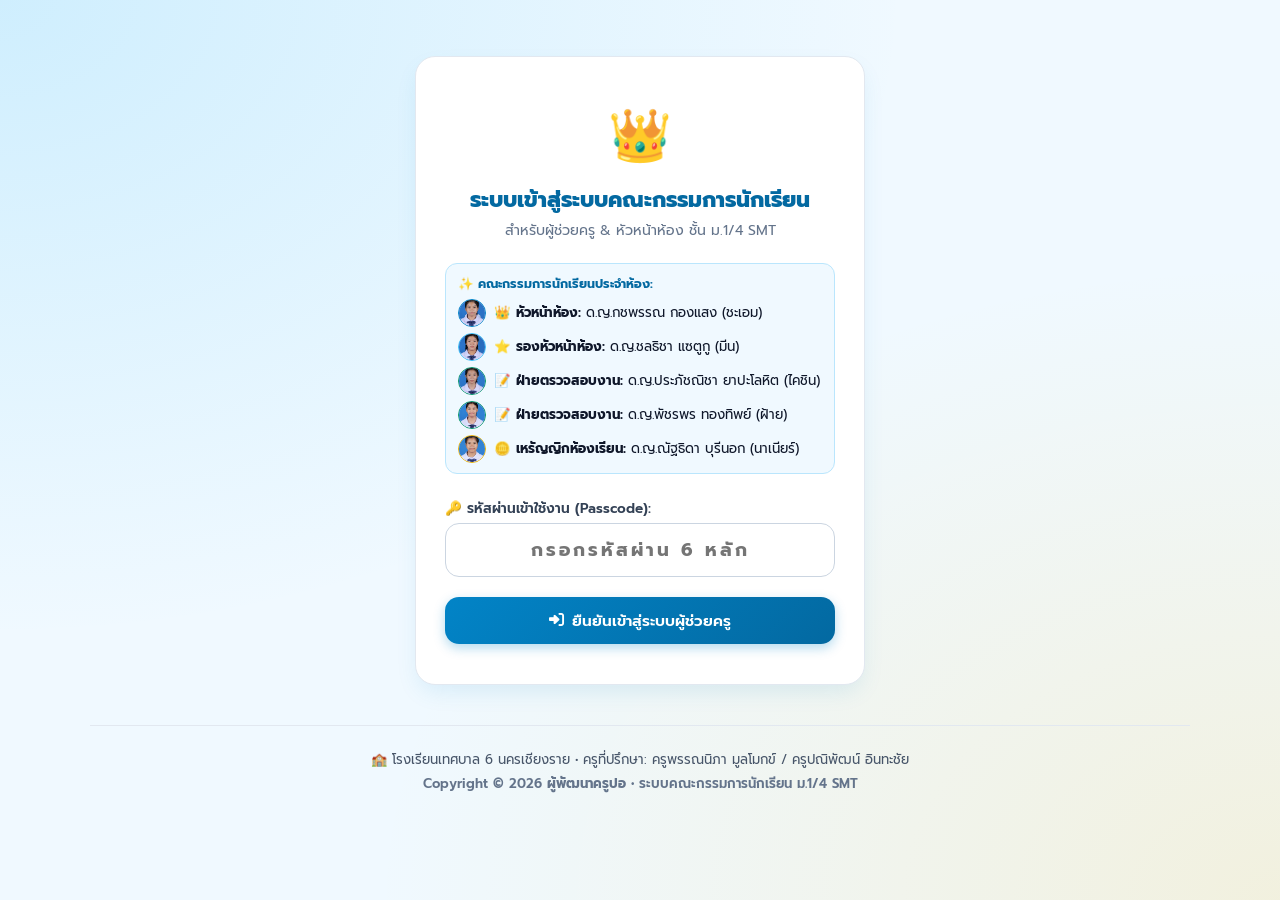
==== commit af5f6d35: "refactor: remove top network bar and set classroom fund expense to teacher homage pedestal supplies " ====
--- a/leader.html
+++ b/leader.html
@@ -316,131 +316,9 @@
             border-top: 1px solid #e2e8f0;
             margin-top: 2rem;
         }
-        /* Unified 3-Portal Network Bar */
-        .m104-portal-network-bar {
-            width: 100%;
-            background: linear-gradient(90deg, #0f172a 0%, #1e293b 100%);
-            color: #ffffff;
-            padding: 8px 16px;
-            border-bottom: 1px solid rgba(255, 255, 255, 0.12);
-            font-size: 0.84rem;
-            position: sticky;
-            top: 0;
-            left: 0;
-            z-index: 99999;
-            box-shadow: 0 2px 10px rgba(0,0,0,0.2);
-            font-family: 'Prompt', 'Inter', sans-serif;
-        }
-        .network-container {
-            max-width: 1240px;
-            margin: 0 auto;
-            display: flex;
-            justify-content: space-between;
-            align-items: center;
-            flex-wrap: wrap;
-            gap: 8px;
-        }
-        .network-brand {
-            display: flex;
-            align-items: center;
-            gap: 8px;
-            color: #cbd5e1;
-            font-size: 0.82rem;
-            font-weight: 700;
-        }
-        .network-dot {
-            width: 9px;
-            height: 9px;
-            background: #22c55e;
-            border-radius: 50%;
-            display: inline-block;
-            box-shadow: 0 0 10px #22c55e;
-            animation: pulseNetDot 2s infinite ease-in-out;
-        }
-        @keyframes pulseNetDot {
-            0%, 100% { opacity: 1; transform: scale(1); }
-            50% { opacity: 0.45; transform: scale(0.85); }
-        }
-        .network-links {
-            display: flex;
-            align-items: center;
-            gap: 8px;
-            flex-wrap: wrap;
-        }
-        .network-pill {
-            display: inline-flex;
-            align-items: center;
-            gap: 6px;
-            padding: 5px 12px;
-            border-radius: 20px;
-            font-size: 0.8rem;
-            font-weight: 700;
-            text-decoration: none;
-            color: #e2e8f0;
-            background: rgba(255, 255, 255, 0.08);
-            border: 1px solid rgba(255, 255, 255, 0.18);
-            transition: all 0.2s cubic-bezier(0.4, 0, 0.2, 1);
-            white-space: nowrap;
-        }
-        .network-pill:hover {
-            background: rgba(255, 255, 255, 0.22);
-            color: #ffffff;
-            transform: translateY(-1px);
-            border-color: rgba(255, 255, 255, 0.35);
-        }
-        .network-pill.active {
-            background: #0284c7;
-            color: #ffffff;
-            border-color: #38bdf8;
-            box-shadow: 0 2px 10px rgba(2, 132, 199, 0.45);
-        }
-        .network-pill.active .pill-tag {
-            background: rgba(255, 255, 255, 0.25);
-            padding: 1px 7px;
-            border-radius: 10px;
-            font-size: 0.7rem;
-            margin-left: 2px;
-        }
-        .network-sync-status {
-            font-size: 0.75rem;
-            color: #86efac;
-            display: inline-flex;
-            align-items: center;
-            gap: 5px;
-            background: rgba(34, 197, 94, 0.12);
-            border: 1px solid rgba(34, 197, 94, 0.3);
-            padding: 2px 8px;
-            border-radius: 12px;
-        }
     </style>
 </head>
 <body>
-    <!-- Unified 3-Portal Interconnected Network Bar -->
-    <div class="m104-portal-network-bar">
-        <div class="network-container">
-            <div class="network-brand">
-                <span class="network-dot"></span>
-                <span>🌐 เครือข่ายระบบ ม.1/4 SMT:</span>
-                <span class="network-sync-status"><i class="fa-solid fa-satellite-dish"></i> เชื่อมโยงเรียลไทม์ 3 พอร์ทัล 🟢</span>
-            </div>
-            <div class="network-links">
-                <a href="index.html" class="network-pill" title="หน้าแดชบอร์ดหลักสำหรับคุณครู">
-                    <i class="fa-solid fa-chalkboard-user"></i>
-                    <span>🏛️ แดชบอร์ดครู</span>
-                </a>
-                <a href="leader.html" class="network-pill active" title="พอร์ทัลคณะกรรมการหัวหน้าห้อง สำหรับสั่ง/เช็คงานเพื่อน">
-                    <i class="fa-solid fa-crown" style="color:#fde047;"></i>
-                    <span>👑 พอร์ทัลหัวหน้าห้อง</span>
-                    <span class="pill-tag">เปิดอยู่</span>
-                </a>
-                <a href="parent.html" class="network-pill" title="พอร์ทัลสำหรับผู้ปกครองและนักเรียน ตรวจงานค้างและเงินห้อง">
-                    <i class="fa-solid fa-heart" style="color:#f472b6;"></i>
-                    <span>🌸 พอร์ทัลผู้ปกครอง & นร.</span>
-                </a>
-            </div>
-        </div>
-    </div>
-
     <div class="container">
 
         <!-- Login Screen -->
@@ -1501,244 +1379,18 @@
             container.innerHTML = html;
         }
 
-        let leaderFundFilter = 'all';
-        let leaderFundSearch = '';
-
         function setLeaderFundFilter(filter) {
-            leaderFundFilter = filter;
-            renderLeaderFundTab();
+            if (typeof window.setFundStudentFilter === 'function') window.setFundStudentFilter(filter);
         }
 
         function handleLeaderFundSearch(e) {
-            leaderFundSearch = e.target.value.trim().toLowerCase();
-            renderLeaderFundTab();
+            if (typeof window.handleFundStudentSearch === 'function') window.handleFundStudentSearch(e);
         }
 
         function renderLeaderFundTab() {
-            const container = document.getElementById('leader-fund-container');
-            if (!container) return;
-
-            const fundData = (typeof window.getClassroomFundData === 'function') ? window.getClassroomFundData() : (window.CLASSROOM_FUND_DATA || { records: [] });
-            const records = fundData.records || [];
-            const treasurer = fundData.treasurer || {
-                no: 24,
-                student_id: "19192",
-                name: "เด็กหญิงณัฐธิดา บุรีนอก",
-                nickname: "นาเนียร์",
-                role: "เหรัญญิกห้องเรียน ม.1/4 SMT",
-                photo_url: "photos/19192.jpg"
-            };
-
-            const totalStudents = records.length || 39;
-            const mayPaidCount = records.filter(r => r.may).length;
-            const junePaidCount = records.filter(r => r.june).length;
-            const bothPaidCount = records.filter(r => r.may && r.june).length;
-            const partialCount = records.filter(r => (r.may && !r.june) || (!r.may && r.june)).length;
-            const unpaidCount = records.filter(r => !r.may && !r.june).length;
-
-            const totalMayMoney = mayPaidCount * 20;
-            const totalJuneMoney = junePaidCount * 20;
-            const totalMoneyCollected = totalMayMoney + totalJuneMoney;
-            const totalTarget = totalStudents * 40;
-            const collectionPct = ((totalMoneyCollected / totalTarget) * 100).toFixed(1);
-
-            let filteredRecords = records.filter(r => {
-                if (leaderFundFilter === 'paid') {
-                    if (!(r.may && r.june)) return false;
-                } else if (leaderFundFilter === 'pending') {
-                    if (r.may && r.june) return false;
-                }
-
-                if (leaderFundSearch) {
-                    const matchName = (r.name || '').toLowerCase().includes(leaderFundSearch);
-                    const matchNick = (r.nickname || '').toLowerCase().includes(leaderFundSearch);
-                    const matchNo = String(r.no).includes(leaderFundSearch);
-                    const matchId = String(r.student_id).includes(leaderFundSearch);
-                    if (!matchName && !matchNick && !matchNo && !matchId) return false;
-                }
-
-                return true;
-            });
-
-            let rowsHtml = '';
-            filteredRecords.forEach(r => {
-                const isTreasurer = parseInt(r.no, 10) === parseInt(treasurer.no, 10);
-                const paidSum = (r.may ? 20 : 0) + (r.june ? 20 : 0);
-                const fullyPaid = r.may && r.june;
-                const partlyPaid = (r.may && !r.june) || (!r.may && r.june);
-                const rowBg = isTreasurer ? 'background:#fef9c3; border-left:4px solid #eab308;' : '';
-
-                rowsHtml += `
-                    <tr style="${rowBg}">
-                        <td style="font-weight:700; text-align:center;">${r.no}</td>
-                        <td style="text-align:center; font-family:monospace; font-size:0.85rem; color:#64748b;">${r.student_id}</td>
-                        <td>
-                            <strong style="color:#0f172a;">${r.name}</strong>
-                            ${isTreasurer ? '<span style="background:#fef08a; color:#854d0e; padding:2px 8px; border-radius:10px; font-size:0.72rem; font-weight:700; margin-left:6px;">🪙 เหรัญญิก</span>' : ''}
-                        </td>
-                        <td style="text-align:center; font-weight:600; color:#475569;">${r.nickname || '-'}</td>
-                        <td style="text-align:center;">
-                            <button type="button" onclick="toggleStudentFundPayment(${r.no}, 'may')" title="คลิกเพื่อสลับสถานะชำระเงิน พฤษภาคม" style="border:none; background:transparent; cursor:pointer; padding:0; outline:none; transition:transform 0.1s;" onmouseover="this.style.transform='scale(1.06)'" onmouseout="this.style.transform='scale(1)'">
-                                ${r.may 
-                                    ? '<span style="background:#dcfce7; color:#15803d; border:1px solid #86efac; padding:4px 10px; border-radius:8px; font-weight:700; font-size:0.8rem; display:inline-flex; align-items:center; gap:4px; box-shadow:0 1px 3px rgba(0,0,0,0.06); cursor:pointer;"><i class="fa-solid fa-circle-check"></i> ✔️ จ่ายแล้ว</span>' 
-                                    : '<span style="background:#fee2e2; color:#be123c; border:1px solid #fca5a5; padding:4px 10px; border-radius:8px; font-weight:700; font-size:0.8rem; display:inline-flex; align-items:center; gap:4px; box-shadow:0 1px 3px rgba(0,0,0,0.06); cursor:pointer;"><i class="fa-solid fa-circle-xmark"></i> ❌ ว่าง</span>'}
-                            </button>
-                        </td>
-                        <td style="text-align:center;">
-                            <button type="button" onclick="toggleStudentFundPayment(${r.no}, 'june')" title="คลิกเพื่อสลับสถานะชำระเงิน มิถุนายน" style="border:none; background:transparent; cursor:pointer; padding:0; outline:none; transition:transform 0.1s;" onmouseover="this.style.transform='scale(1.06)'" onmouseout="this.style.transform='scale(1)'">
-                                ${r.june 
-                                    ? '<span style="background:#dcfce7; color:#15803d; border:1px solid #86efac; padding:4px 10px; border-radius:8px; font-weight:700; font-size:0.8rem; display:inline-flex; align-items:center; gap:4px; box-shadow:0 1px 3px rgba(0,0,0,0.06); cursor:pointer;"><i class="fa-solid fa-circle-check"></i> ✔️ จ่ายแล้ว</span>' 
-                                    : '<span style="background:#fee2e2; color:#be123c; border:1px solid #fca5a5; padding:4px 10px; border-radius:8px; font-weight:700; font-size:0.8rem; display:inline-flex; align-items:center; gap:4px; box-shadow:0 1px 3px rgba(0,0,0,0.06); cursor:pointer;"><i class="fa-solid fa-circle-xmark"></i> ❌ ว่าง</span>'}
-                            </button>
-                        </td>
-                        <td style="text-align:center; font-weight:800; font-size:0.9rem; color:${fullyPaid ? '#059669' : (partlyPaid ? '#d97706' : '#e11d48')};">
-                            ${paidSum}.-
-                        </td>
-                        <td style="text-align:center;">
-                            ${fullyPaid 
-                                ? '<span style="background:#059669; color:#fff; padding:3px 8px; border-radius:10px; font-size:0.75rem; font-weight:700;">🟢 ครบถ้วน</span>' 
-                                : (partlyPaid 
-                                    ? '<span style="background:#d97706; color:#fff; padding:3px 8px; border-radius:10px; font-size:0.75rem; font-weight:700;">🟡 ค้าง 1 เดือน</span>' 
-                                    : '<span style="background:#e11d48; color:#fff; padding:3px 8px; border-radius:10px; font-size:0.75rem; font-weight:700;">🔴 ค้าง 2 เดือน</span>')}
-                        </td>
-                    </tr>
-                `;
-            });
-
-            container.innerHTML = `
-                <!-- Header -->
-                <div style="display:flex; justify-content:space-between; align-items:center; flex-wrap:wrap; gap:12px; margin-bottom:16px;">
-                    <div>
-                        <h3 style="font-size:1.2rem; color:#0369a1; margin:0; display:flex; align-items:center; gap:8px;">
-                            <i class="fa-solid fa-coins" style="color:#f59e0b;"></i> บัญชีเงินห้องเรียน ชั้น ม.1/4 SMT (สำหรับคณะกรรมการ)
-                        </h3>
-                        <span style="font-size:0.82rem; color:#64748b; font-weight:600;">
-                            อัตราเก็บเงินห้อง: เดือนละ 20 บาท • พฤษภาคม และ มิถุนายน 2569 (รวม 40 บาท)
-                        </span>
-                    </div>
-                    <button type="button" onclick="openImageLightbox('fund_record_sheet.jpg', 'ใบบันทึกลายมือชื่อการเก็บเงินห้องเรียน ม.1/4 SMT')" class="btn" style="background:#fef3c7; color:#92400e; border:1px solid #fde68a; font-size:0.82rem; font-weight:700; cursor:pointer; padding:6px 14px; border-radius:10px; display:inline-flex; align-items:center; gap:6px;">
-                        <i class="fa-solid fa-file-invoice-dollar"></i> 🖼️ ดูใบบัญชีจริงลายมือเหรัญญิก
-                    </button>
-                </div>
-
-                <!-- Treasurer Profile Card -->
-                <div style="background:#f8fafc; border:1px solid #e2e8f0; border-radius:14px; padding:12px 16px; margin-bottom:1.5rem; display:flex; align-items:center; justify-content:space-between; flex-wrap:wrap; gap:12px;">
-                    <div style="display:flex; align-items:center; gap:12px;">
-                        <img src="${treasurer.photo_url || 'photos/19192.jpg'}" onerror="this.src='https://ui-avatars.com/api/?name=N+B&background=eab308&color=fff'" style="width:50px; height:50px; border-radius:50%; object-fit:cover; border:2px solid #eab308; box-shadow:0 2px 6px rgba(0,0,0,0.1);">
-                        <div>
-                            <div style="display:flex; align-items:center; gap:6px;">
-                                <span style="background:#fef08a; color:#854d0e; padding:2px 8px; border-radius:8px; font-size:0.75rem; font-weight:700;">🪙 เหรัญญิกห้องเรียน</span>
-                                <strong style="font-size:0.95rem; color:#0f172a;">${treasurer.name} (${treasurer.nickname})</strong>
-                            </div>
-                            <div style="font-size:0.8rem; color:#64748b; margin-top:2px;">
-                                เลขที่ ${treasurer.no} | รหัสประจำตัว: ${treasurer.student_id} | ผู้ดูแลสมุดบัญชีเงินห้องเรียน ม.1/4 SMT
-                            </div>
-                        </div>
-                    </div>
-                    <div style="font-size:0.8rem; color:#475569; background:#ffffff; padding:8px 14px; border-radius:10px; border:1px solid #cbd5e1; display:flex; align-items:center; gap:8px;">
-                        <i class="fa-solid fa-hand-pointer" style="color:#0284c7;"></i>
-                        <span>หัวหน้าห้องและเหรัญญิกสามารถคลิกที่ปุ่มสถานะ (✔️ / ❌) เพื่ออัปเดตการชำระเงินได้ทันที • ซิงค์เรียลไทม์กับคุณครูและผู้ปกครอง 🌐</span>
-                    </div>
-                </div>
-
-                <!-- Summary Overview Badges -->
-                <div style="display:grid; grid-template-columns:repeat(auto-fit, minmax(210px, 1fr)); gap:12px; margin-bottom:1.5rem;">
-                    <div style="background:#ffffff; border:1px solid #e2e8f0; border-radius:14px; padding:14px; box-shadow:0 2px 6px rgba(0,0,0,0.03);">
-                        <span style="font-size:0.8rem; color:#64748b; font-weight:600;">💰 ยอดเงินห้องที่เก็บได้รวม:</span>
-                        <div style="display:flex; align-items:baseline; gap:6px; margin:4px 0;">
-                            <strong style="font-size:1.6rem; color:#059669; font-weight:800;">${totalMoneyCollected.toLocaleString()}</strong>
-                            <span style="font-size:0.85rem; color:#64748b;">/ ${totalTarget.toLocaleString()} บาท</span>
-                        </div>
-                        <div style="background:#e2e8f0; height:6px; border-radius:6px; overflow:hidden; margin-top:6px;">
-                            <div style="width:${collectionPct}%; background:#059669; height:100%;"></div>
-                        </div>
-                        <div style="font-size:0.75rem; color:#059669; font-weight:700; margin-top:4px;">คิดเป็น ${collectionPct}% ของเป้าหมาย</div>
-                    </div>
-
-                    <div style="background:#ffffff; border:1px solid #e2e8f0; border-radius:14px; padding:14px; box-shadow:0 2px 6px rgba(0,0,0,0.03);">
-                        <span style="font-size:0.8rem; color:#64748b; font-weight:600;">🗓️ เดือนพฤษภาคม (20.-):</span>
-                        <div style="display:flex; align-items:baseline; gap:6px; margin:4px 0;">
-                            <strong style="font-size:1.6rem; color:#0284c7; font-weight:800;">${mayPaidCount}</strong>
-                            <span style="font-size:0.85rem; color:#64748b;">/ ${totalStudents} คน (${totalMayMoney} บาท)</span>
-                        </div>
-                        <div style="font-size:0.75rem; color:#64748b; margin-top:8px;">
-                            ค้างชำระ: <strong style="color:#e11d48;">${totalStudents - mayPaidCount} คน</strong> (${(totalStudents - mayPaidCount) * 20} บาท)
-                        </div>
-                    </div>
-
-                    <div style="background:#ffffff; border:1px solid #e2e8f0; border-radius:14px; padding:14px; box-shadow:0 2px 6px rgba(0,0,0,0.03);">
-                        <span style="font-size:0.8rem; color:#64748b; font-weight:600;">🗓️ เดือนมิถุนายน (20.-):</span>
-                        <div style="display:flex; align-items:baseline; gap:6px; margin:4px 0;">
-                            <strong style="font-size:1.6rem; color:#7c3aed; font-weight:800;">${junePaidCount}</strong>
-                            <span style="font-size:0.85rem; color:#64748b;">/ ${totalStudents} คน (${totalJuneMoney} บาท)</span>
-                        </div>
-                        <div style="font-size:0.75rem; color:#64748b; margin-top:8px;">
-                            ค้างชำระ: <strong style="color:#e11d48;">${totalStudents - junePaidCount} คน</strong> (${(totalStudents - junePaidCount) * 20} บาท)
-                        </div>
-                    </div>
-
-                    <div style="background:#ffffff; border:1px solid #e2e8f0; border-radius:14px; padding:14px; box-shadow:0 2px 6px rgba(0,0,0,0.03);">
-                        <span style="font-size:0.8rem; color:#64748b; font-weight:600;">👥 สถิติการชำระของเพื่อนในห้อง:</span>
-                        <div style="display:flex; flex-direction:column; gap:4px; margin-top:6px; font-size:0.8rem;">
-                            <div style="display:flex; justify-content:space-between;">
-                                <span>🟢 จ่ายครบ 2 เดือน:</span>
-                                <strong style="color:#059669;">${bothPaidCount} คน</strong>
-                            </div>
-                            <div style="display:flex; justify-content:space-between;">
-                                <span>🟡 จ่าย 1 เดือน:</span>
-                                <strong style="color:#d97706;">${partialCount} คน</strong>
-                            </div>
-                            <div style="display:flex; justify-content:space-between;">
-                                <span>🔴 ยังไม่จ่ายทั้ง 2 เดือน:</span>
-                                <strong style="color:#e11d48;">${unpaidCount} คน</strong>
-                            </div>
-                        </div>
-                    </div>
-                </div>
-
-                <!-- Filter & Search Controls -->
-                <div style="display:flex; justify-content:space-between; align-items:center; flex-wrap:wrap; gap:10px; margin-bottom:14px;">
-                    <div style="display:flex; gap:6px; flex-wrap:wrap;">
-                        <button type="button" onclick="setLeaderFundFilter('all')" class="btn" style="background:${leaderFundFilter === 'all' ? '#0369a1' : '#f1f5f9'}; color:${leaderFundFilter === 'all' ? '#fff' : '#475569'}; padding:6px 12px; border-radius:8px; font-size:0.8rem; font-weight:700; border:none; cursor:pointer;">
-                            ทั้งหมด (${records.length})
-                        </button>
-                        <button type="button" onclick="setLeaderFundFilter('paid')" class="btn" style="background:${leaderFundFilter === 'paid' ? '#059669' : '#f1f5f9'}; color:${leaderFundFilter === 'paid' ? '#fff' : '#475569'}; padding:6px 12px; border-radius:8px; font-size:0.8rem; font-weight:700; border:none; cursor:pointer;">
-                            🟢 จ่ายครบแล้ว (${bothPaidCount})
-                        </button>
-                        <button type="button" onclick="setLeaderFundFilter('pending')" class="btn" style="background:${leaderFundFilter === 'pending' ? '#e11d48' : '#f1f5f9'}; color:${leaderFundFilter === 'pending' ? '#fff' : '#475569'}; padding:6px 12px; border-radius:8px; font-size:0.8rem; font-weight:700; border:none; cursor:pointer;">
-                            🔴 ค้างชำระ (${records.length - bothPaidCount})
-                        </button>
-                    </div>
-
-                    <div style="position:relative; min-width:240px;">
-                        <input type="text" placeholder="🔍 ค้นหาเลขที่ / ชื่อเล่น / ชื่อ-สกุล..." value="${leaderFundSearch}" oninput="handleLeaderFundSearch(event)" class="form-control" style="font-size:0.85rem; padding:6px 12px; border-radius:8px;">
-                    </div>
-                </div>
-
-                <!-- Table Container -->
-                <div class="table-responsive" style="border:1px solid #e2e8f0; border-radius:12px; overflow:hidden;">
-                    <table style="width:100%; border-collapse:collapse; font-size:0.86rem;">
-                        <thead>
-                            <tr style="background:#f0f9ff; color:#0369a1; text-align:center;">
-                                <th style="padding:10px; width:55px;">เลขที่</th>
-                                <th style="padding:10px; width:90px;">รหัส</th>
-                                <th style="padding:10px; text-align:left;">ชื่อ - สกุล</th>
-                                <th style="padding:10px; width:75px;">ชื่อเล่น</th>
-                                <th style="padding:10px; width:110px;">พฤษภาคม (20.-)</th>
-                                <th style="padding:10px; width:110px;">มิถุนายน (20.-)</th>
-                                <th style="padding:10px; width:90px;">ยอดชำระ</th>
-                                <th style="padding:10px; width:100px;">สถานะ</th>
-                            </tr>
-                        </thead>
-                        <tbody>
-                            ${rowsHtml}
-                        </tbody>
-                    </table>
-                </div>
-                <div style="font-size:0.76rem; color:#94a3b8; margin-top:8px; text-align:right;">
-                    * ข้อมูลอ้างอิงจากสมุดบันทึกบัญชีเงินห้องเรียน ม.1/4 SMT ภาคเรียนที่ 2/2569
-                </div>
-            `;
+            if (typeof window.renderClassroomFundFullView === 'function') {
+                window.renderClassroomFundFullView('leader-fund-container', { canEdit: true, role: 'leader' });
+            }
         }
     </script>
 </body>
